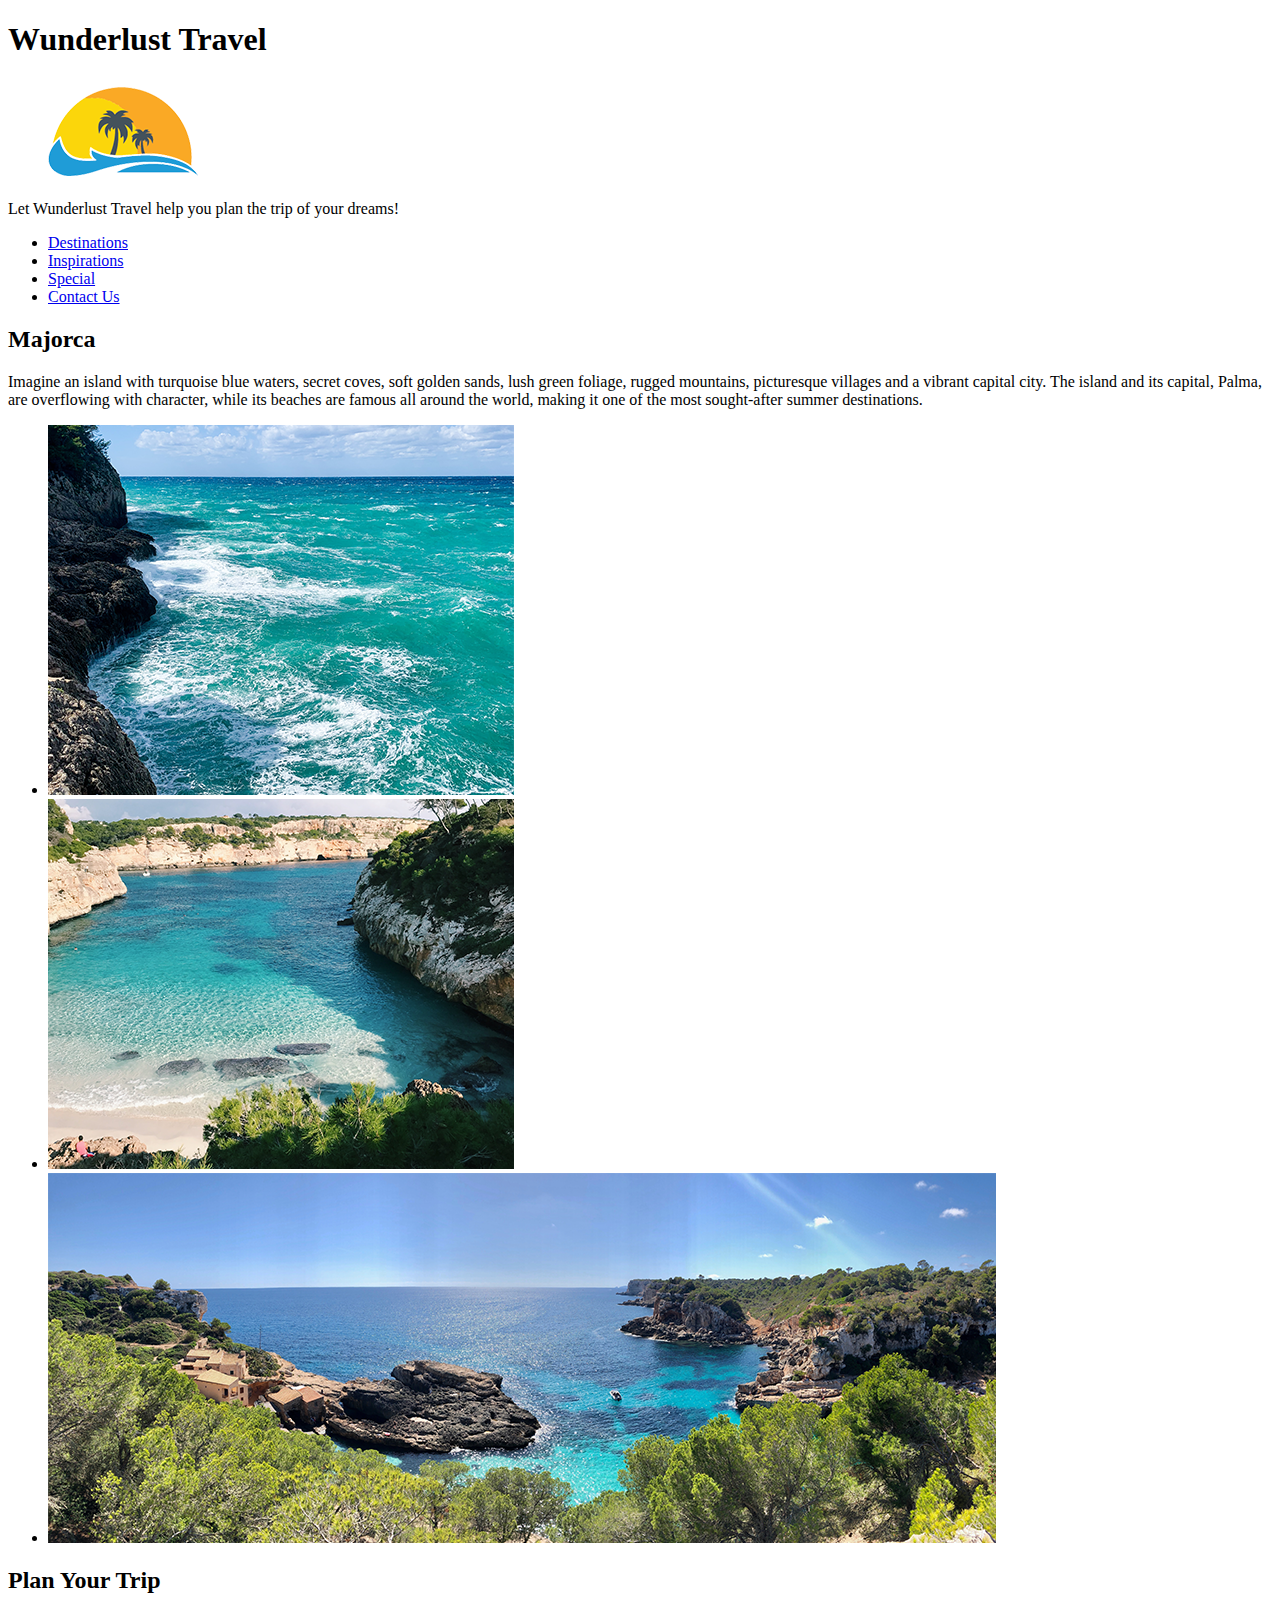
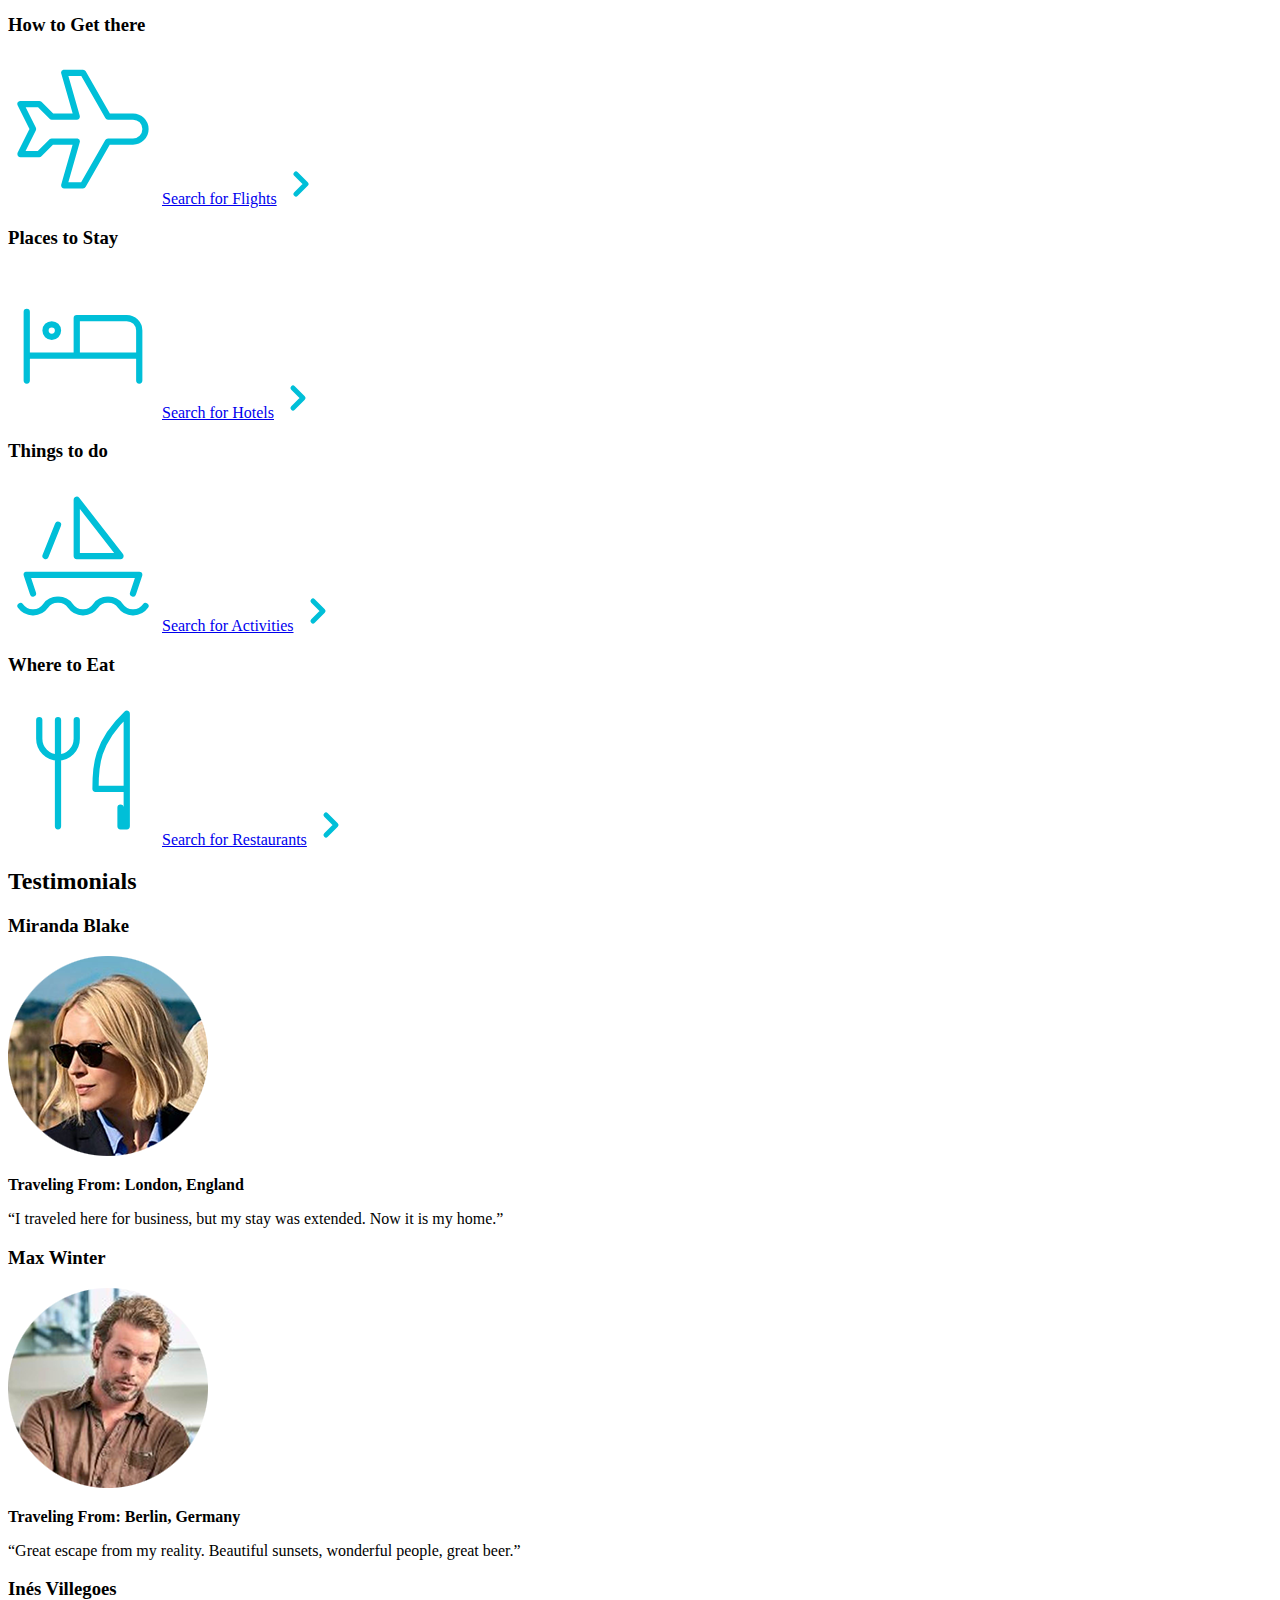
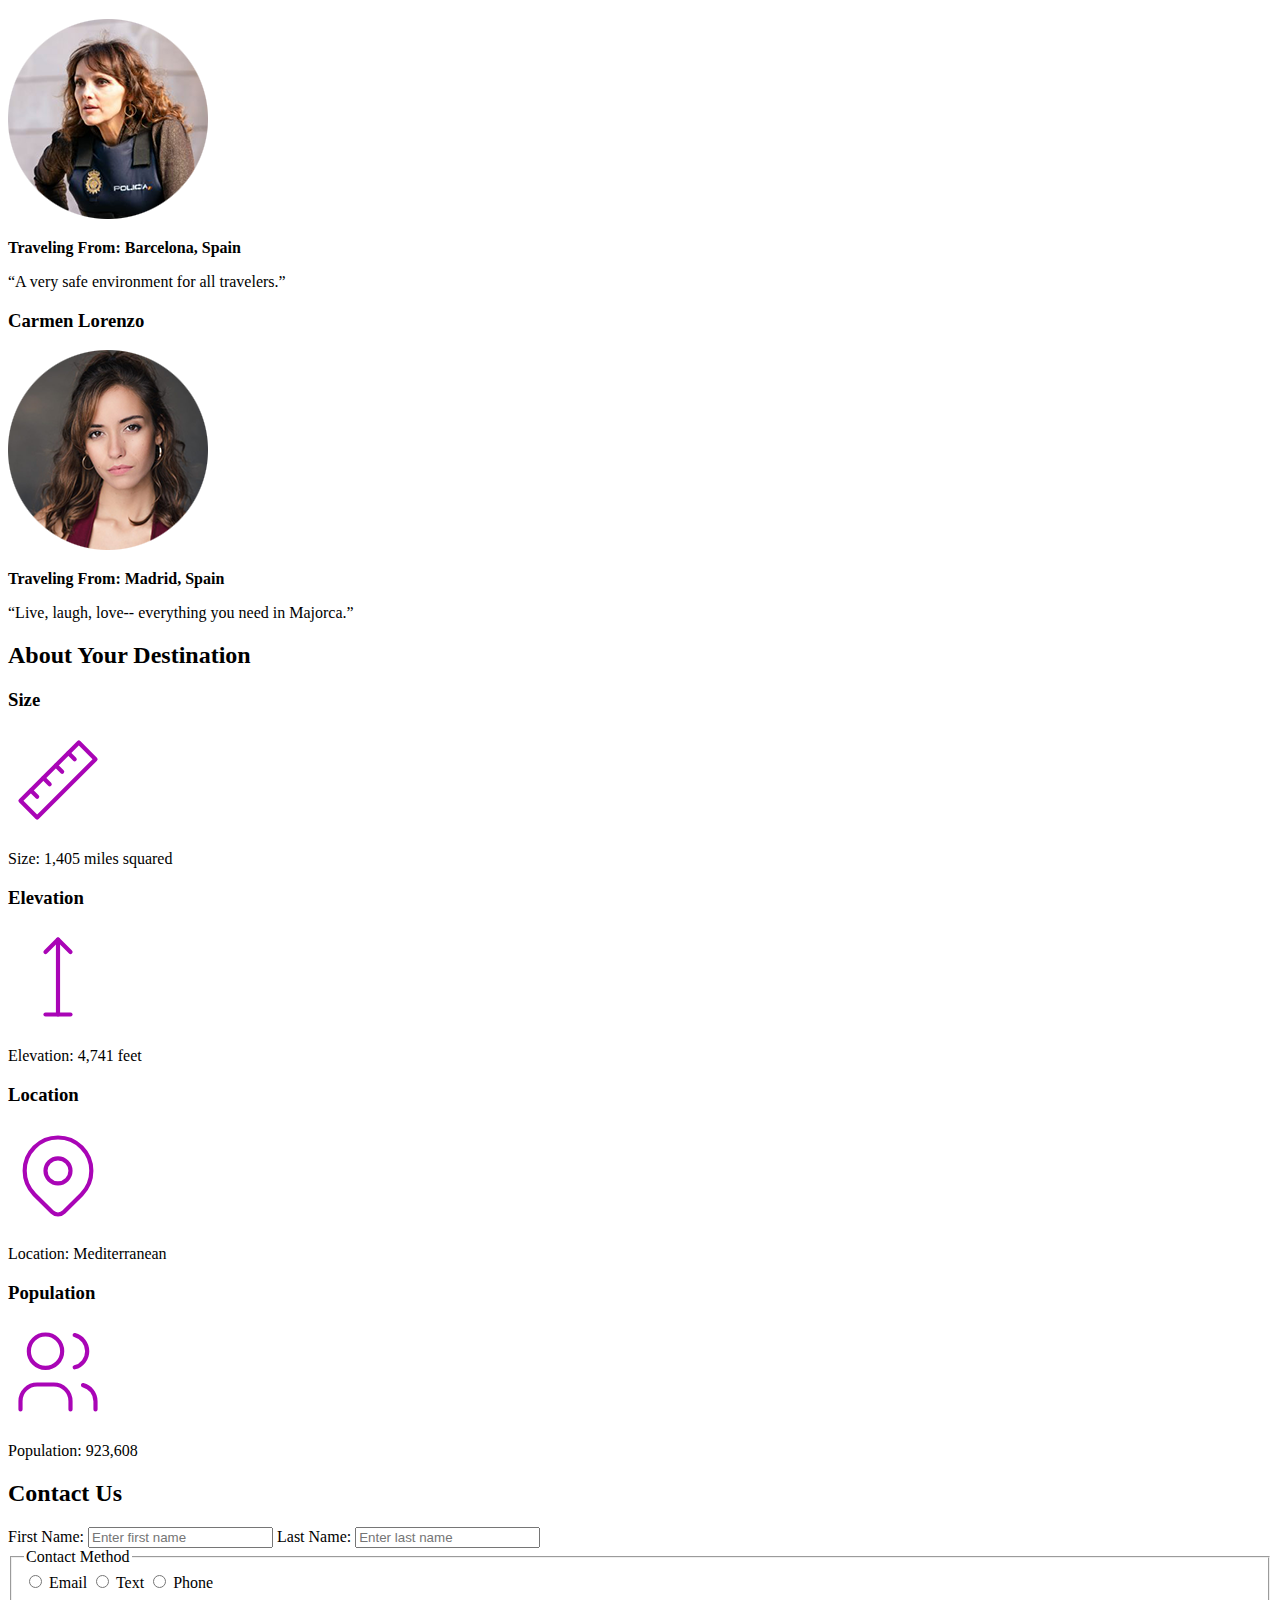
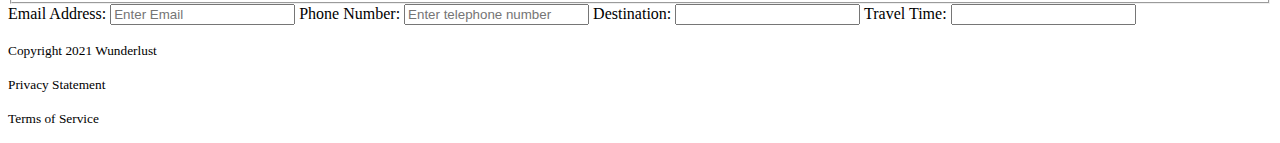
==== index.html @ 1837052b "Added content to index.html file and formatted the html" ====
<!DOCTYPE html>
<html lang="en">

<head>
    <meta name="viewport" content="width=device-width, initial-scale=1.0">
    <meta charset="utf-8">
    <title>Wunderlust Travel</title>
	<meta name="author" content="Peter Heck">
	<meta name="description" content="This is the Wunderlust Travel homepage">
</head>
<body>

<header>
    <h1>Wunderlust Travel</h1>
    <picture>
        <source media="(min-width:1024px)" srcset="images/logo-L.png">
        <source media="(max-width:780px)" srcset="images/logo-M.png">
        <img media="(max-width:320px)" src="images/logo-s.png" alt="Wunderlust Travel logo with palm trees on a sunset">
    </picture>
    <p>Let Wunderlust Travel help you plan the trip of your dreams!</p>
    <nav>
        <ul>
            <li><a href="#">Destinations</a></li>
            <li><a href="#">Inspirations</a></li>
            <li><a href="#">Special</a></li>
            <li><a href="#">Contact Us</a></li>
        </ul>
    </nav>
</header>

<main>
    <section id="description">
        <h2>Majorca</h2>
        <p>Imagine an island with turquoise blue waters, secret coves, soft golden sands, lush green foliage, rugged mountains, picturesque villages and a vibrant capital city. The island and its capital, Palma, are overflowing with character, while its beaches are famous all around the world, making it one of the most sought-after summer destinations.</p>
        <ul>
            <li>
                <picture>
                    <source media="(min-width:1024px)" srcset="images/majorca-waves-L.png">
                    <source media="(max-width:780px)" srcset="images/majorca-waves-M.png">
                    <img media="(max-width:320px)" src="images/majorca-waves-S.png" alt="Blue waves crashing against a rocky cliff side">
                </picture>
            </li>
            <li>
                <picture>
                    <source media="(min-width:1024px)" srcset="images/majorca-beach-L.png">
                    <source media="(max-width:780px)" srcset="images/majorca-beach-M.png">
                    <img media="(max-width:320px)" src="images/majorca-beach-S.png" alt="An alcove with a beach and blue waters">
                </picture>
            </li>
            <li>
                <picture>
                    <source media="(min-width:1024px)" srcset="images/majorca-cove-L.png">
                    <source media="(max-width:780px)" srcset="images/majorca-cove-M.png">
                    <img media="(max-width:320px)" src="images/majorca-cove-S.png" alt="A lush cove leading out to the ocean with a boat floating towards the sun">
                </picture>
            </li>
        </ul>
    </section>

    <section id="planTrip">
        <h2>Plan Your Trip</h2>
            <section id="getThere">
                <h3>How to Get there</h3>
                <svg xmlns="http://www.w3.org/2000/svg" class="icon icon-tabler icon-tabler-plane" width="150" height="150" viewBox="0 0 24 24" stroke-width="1" stroke="#00bfd8" fill="none" stroke-linecap="round" stroke-linejoin="round">
                <path stroke="none" d="M0 0h24v24H0z" fill="none"/>
                <path d="M16 10h4a2 2 0 0 1 0 4h-4l-4 7h-3l2 -7h-4l-2 2h-3l2 -4l-2 -4h3l2 2h4l-2 -7h3z" />
                </svg>
                <a href="#">Search for Flights</a>
                <svg xmlns="http://www.w3.org/2000/svg" class="icon icon-tabler icon-tabler-chevron-right" width="40" height="40" viewBox="0 0 24 24" stroke-width="3" stroke="#00bfd8" fill="none" stroke-linecap="round" stroke-linejoin="round">
                <path stroke="none" d="M0 0h24v24H0z" fill="none"/>
                <polyline points="9 6 15 12 9 18" />
                </svg>
            </section>
            
            <section id="stay">
                <h3>Places to Stay</h3>
                <svg xmlns="http://www.w3.org/2000/svg" class="icon icon-tabler icon-tabler-bed" width="150" height="150" viewBox="0 0 24 24" stroke-width="1" stroke="#00bfd8" fill="none" stroke-linecap="round" stroke-linejoin="round">
                <path stroke="none" d="M0 0h24v24H0z" fill="none"/>
                <path d="M3 7v11m0 -4h18m0 4v-8a2 2 0 0 0 -2 -2h-8v6" />
                <circle cx="7" cy="10" r="1" />
                </svg>
                <a href="#">Search for Hotels</a>
                <svg xmlns="http://www.w3.org/2000/svg" class="icon icon-tabler icon-tabler-chevron-right" width="40" height="40" viewBox="0 0 24 24" stroke-width="3" stroke="#00bfd8" fill="none" stroke-linecap="round" stroke-linejoin="round">
                <path stroke="none" d="M0 0h24v24H0z" fill="none"/>
                <polyline points="9 6 15 12 9 18" />
                </svg>
            </section>

            <section id="toDo">
                <h3>Things to do</h3>
                <svg xmlns="http://www.w3.org/2000/svg" class="icon icon-tabler icon-tabler-sailboat" width="150" height="150" viewBox="0 0 24 24" stroke-width="1" stroke="#00bfd8" fill="none" stroke-linecap="round" stroke-linejoin="round">
                <path stroke="none" d="M0 0h24v24H0z" fill="none"/>
                <path d="M2 20a2.4 2.4 0 0 0 2 1a2.4 2.4 0 0 0 2 -1a2.4 2.4 0 0 1 2 -1a2.4 2.4 0 0 1 2 1a2.4 2.4 0 0 0 2 1a2.4 2.4 0 0 0 2 -1a2.4 2.4 0 0 1 2 -1a2.4 2.4 0 0 1 2 1a2.4 2.4 0 0 0 2 1a2.4 2.4 0 0 0 2 -1" />
                <path d="M4 18l-1 -3h18l-1 3" />
                <path d="M11 12h7l-7 -9v9" />
                <line x1="8" y1="7" x2="6" y2="12" />
                </svg>
                <a href="#">Search for Activities</a>
                <svg xmlns="http://www.w3.org/2000/svg" class="icon icon-tabler icon-tabler-chevron-right" width="40" height="40" viewBox="0 0 24 24" stroke-width="3" stroke="#00bfd8" fill="none" stroke-linecap="round" stroke-linejoin="round">
                <path stroke="none" d="M0 0h24v24H0z" fill="none"/>
                <polyline points="9 6 15 12 9 18" />
                </svg>
            </section>

            <section id="eat">
                <h3>Where to Eat</h3>
                <svg xmlns="http://www.w3.org/2000/svg" class="icon icon-tabler icon-tabler-tools-kitchen-2" width="150" height="150" viewBox="0 0 24 24" stroke-width="1" stroke="#00bfd8" fill="none" stroke-linecap="round" stroke-linejoin="round">
                <path stroke="none" d="M0 0h24v24H0z" fill="none"/>
                <path d="M19 3v12h-5c-.023 -3.681 .184 -7.406 5 -12zm0 12v6h-1v-3m-10 -14v17m-3 -17v3a3 3 0 1 0 6 0v-3" />
                </svg>
                <a href="#">Search for Restaurants</a>
                <svg xmlns="http://www.w3.org/2000/svg" class="icon icon-tabler icon-tabler-chevron-right" width="40" height="40" viewBox="0 0 24 24" stroke-width="3" stroke="#00bfd8" fill="none" stroke-linecap="round" stroke-linejoin="round">
                <path stroke="none" d="M0 0h24v24H0z" fill="none"/>
                <polyline points="9 6 15 12 9 18" />
                </svg>
            </section>
    </section>

    <section id="testimonials">
        <h2>Testimonials</h2>
        <section id="test1">
            <h3>Miranda Blake</h3>
            <picture>
                <source media="(min-width:1024px)" srcset="images/miranda-blake-L.png">
                <source media="(max-width:780px)" srcset="images/miranda-blake-M.png">
                <img media="(max-width:320px)" src="images/miranda-blake-S.png" alt="A picture of Miranda Blake">
            </picture>
            <p><strong>Traveling From: London, England</strong></p>
            <p>“I traveled here for business, but my stay was extended. Now it is my home.”</p>
        </section>

        <section id="test2">
            <h3>Max Winter</h3>
            <picture>
                <source media="(min-width:1024px)" srcset="images/max-winter-L.png">
                <source media="(max-width:780px)" srcset="images/max-winter-M.png">
                <img media="(max-width:320px)" src="images/max-winter-S.png" alt="A picture of Max Winter">
            </picture>
            <p><strong>Traveling From: Berlin, Germany</strong></p>
            <p>“Great escape from my reality. Beautiful sunsets, wonderful people, great beer.”</p>
        </section>

        <section id="test3"> 
            <h3>Inés Villegoes</h3>
            <picture>
                <source media="(min-width:1024px)" srcset="images/ines-villegoes-L.png">
                <source media="(max-width:780px)" srcset="images/ines-villegoes-M.png">
                <img media="(max-width:320px)" src="images/ines-villegoes-S.png" alt="A picture of Inés Villegoes">
            </picture>
            <p><strong>Traveling From: Barcelona, Spain</strong></p>
            <p>“A very safe environment for all travelers.”</p>
        </section>

        <section id="test4">
            <h3>Carmen Lorenzo</h3>
            <picture>
                <source media="(min-width:1024px)" srcset="images/carmen-lorenzo-L.png">
                <source media="(max-width:780px)" srcset="images/carmen-lorenzo-M.png">
                <img media="(max-width:320px)" src="images/carmen-lorenzo-S.png" alt="A picture of Carmen Lorenzo">
            </picture>
            <p><strong>Traveling From: Madrid, Spain</strong></p>
            <p>“Live, laugh, love-- everything you need in Majorca.”</p>
        </section>
    </section>

    <section id="aboutDestination">
        <h2>About Your Destination</h2>
        <section id="size">
            <h3>Size</h3>
            <svg xmlns="http://www.w3.org/2000/svg" class="icon icon-tabler icon-tabler-ruler-2" width="100" height="100" viewBox="0 0 24 24" stroke-width="1" stroke="#a905b6" fill="none" stroke-linecap="round" stroke-linejoin="round">
            <path stroke="none" d="M0 0h24v24H0z" fill="none"/>
            <path d="M17 3l4 4l-14 14l-4 -4z" />
            <path d="M16 7l-1.5 -1.5" />
            <path d="M13 10l-1.5 -1.5" />
            <path d="M10 13l-1.5 -1.5" />
            <path d="M7 16l-1.5 -1.5" />
            </svg>

            <p>Size: 1,405 miles squared</p>
        </section>

        <section id="elevation">
            <h3>Elevation</h3>
            <svg xmlns="http://www.w3.org/2000/svg" class="icon icon-tabler icon-tabler-arrow-top-bar" width="100" height="100" viewBox="0 0 24 24" stroke-width="1" stroke="#a905b6" fill="none" stroke-linecap="round" stroke-linejoin="round">
            <path stroke="none" d="M0 0h24v24H0z" fill="none"/>
            <line x1="12" y1="21" x2="12" y2="3" />
            <path d="M15 6l-3 -3l-3 3" />
            <line x1="9" y1="21" x2="15" y2="21" />
            </svg>

            <p>Elevation: 4,741 feet</p>
        </section>

        <section id="location">
            <h3>Location</h3>
            <svg xmlns="http://www.w3.org/2000/svg" class="icon icon-tabler icon-tabler-map-pin" width="100" height="100" viewBox="0 0 24 24" stroke-width="1" stroke="#a905b6" fill="none" stroke-linecap="round" stroke-linejoin="round">
            <path stroke="none" d="M0 0h24v24H0z" fill="none"/>
            <circle cx="12" cy="11" r="3" />
            <path d="M17.657 16.657l-4.243 4.243a2 2 0 0 1 -2.827 0l-4.244 -4.243a8 8 0 1 1 11.314 0z" />
            </svg>

            <p>Location: Mediterranean</p>
        </section>

        <section id="population">
            <h3>Population</h3>
            <svg xmlns="http://www.w3.org/2000/svg" class="icon icon-tabler icon-tabler-users" width="100" height="100" viewBox="0 0 24 24" stroke-width="1" stroke="#a905b6" fill="none" stroke-linecap="round" stroke-linejoin="round">
            <path stroke="none" d="M0 0h24v24H0z" fill="none"/>
            <circle cx="9" cy="7" r="4" />
            <path d="M3 21v-2a4 4 0 0 1 4 -4h4a4 4 0 0 1 4 4v2" />
            <path d="M16 3.13a4 4 0 0 1 0 7.75" />
            <path d="M21 21v-2a4 4 0 0 0 -3 -3.85" />
            </svg>

            <p>Population: 923,608</p>
        </section>
    </section>

    <section id="contact">
        <h2>Contact Us</h2>
        <form>
            <label for="fName">First Name: </label>
            <input type="text" name="fName" id="fName" placeholder="Enter first name">
            <label for="lName">Last Name: </label>
            <input type="text" name="lName" id="lName" placeholder="Enter last name">

            <fieldset>
                <legend>Contact Method</legend>
                <input type="radio" name="method" id="emailPref">
                <label for="emailPref">Email</label>
                <input type="radio" name="method" id="textPref">
                <label for="textPref">Text</label>
                <input type="radio" name="method" id="phonePref">
                <label for="phonePref">Phone</label>
            </fieldset>
            <label for="email">Email Address: </label>
            <input type="email" name="email" id="email" placeholder="Enter Email">
            <label for="phone">Phone Number: </label>
            <input type="tel" name="phone" id="phone" placeholder="Enter telephone number">

            
            <label>
                Destination: 
                <input name="country" list="countries">
                <datalist>
                    <option>Barcelona</option>
                    <option>Granada</option>
                    <option>Ibiza</option>
                    <option>Madrid</option>
                    <option>Majorca</option>
                    <option>Seville</option>
                    <option>Tenerife</option>
                    <option>Valencia</option>
                </datalist>
            </label>
            <label>
                Travel Time:
                <input name="time" list="times">
                <datalist>
                    <option>Fall</option>
                    <option>Winter</option>
                    <option>Spring</option>
                    <option>Summer</option>
                    <option>Flexible</option>
                </datalist>
            </label>
        </form>
    </section>
</main>

<footer>
    <p><small>Copyright 2021 Wunderlust</small></p>
    <p><small>Privacy Statement</small></p>
    <p><small>Terms of Service</small></p>
</footer>

</body>
</html>
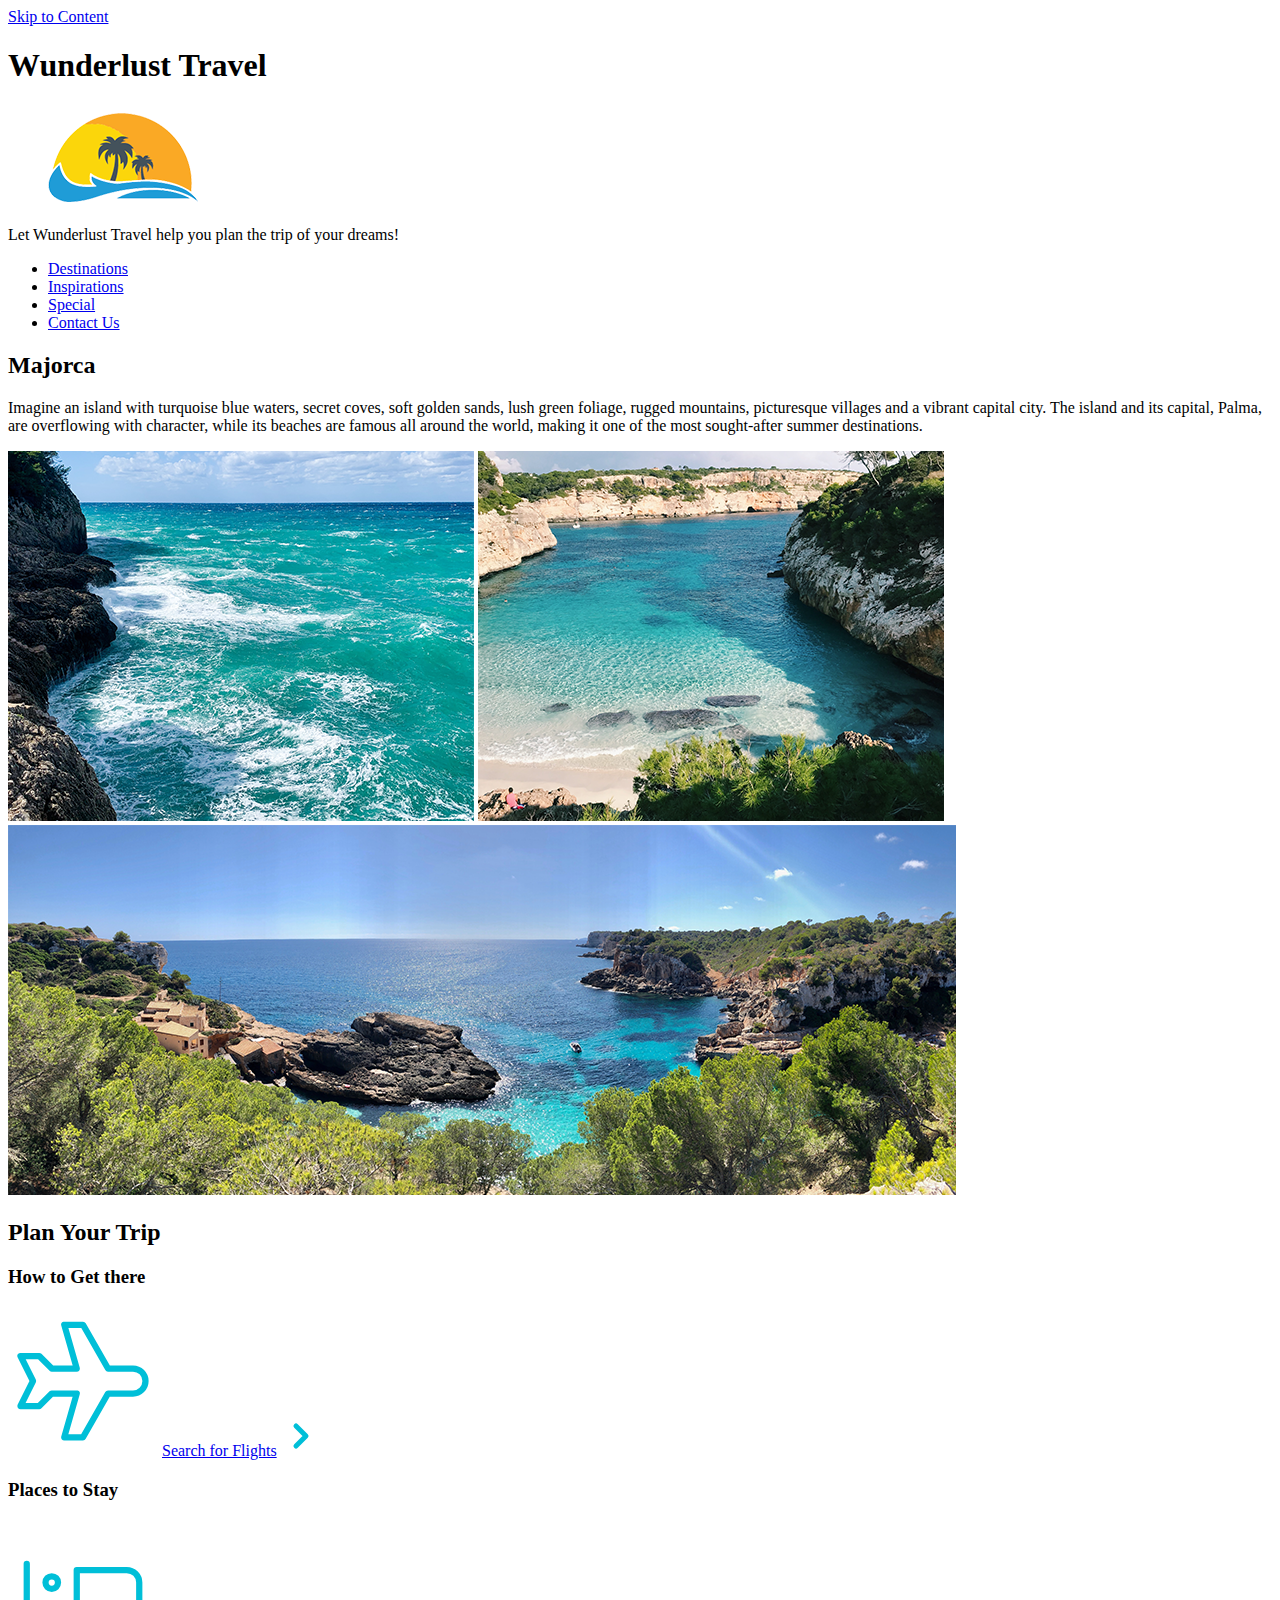
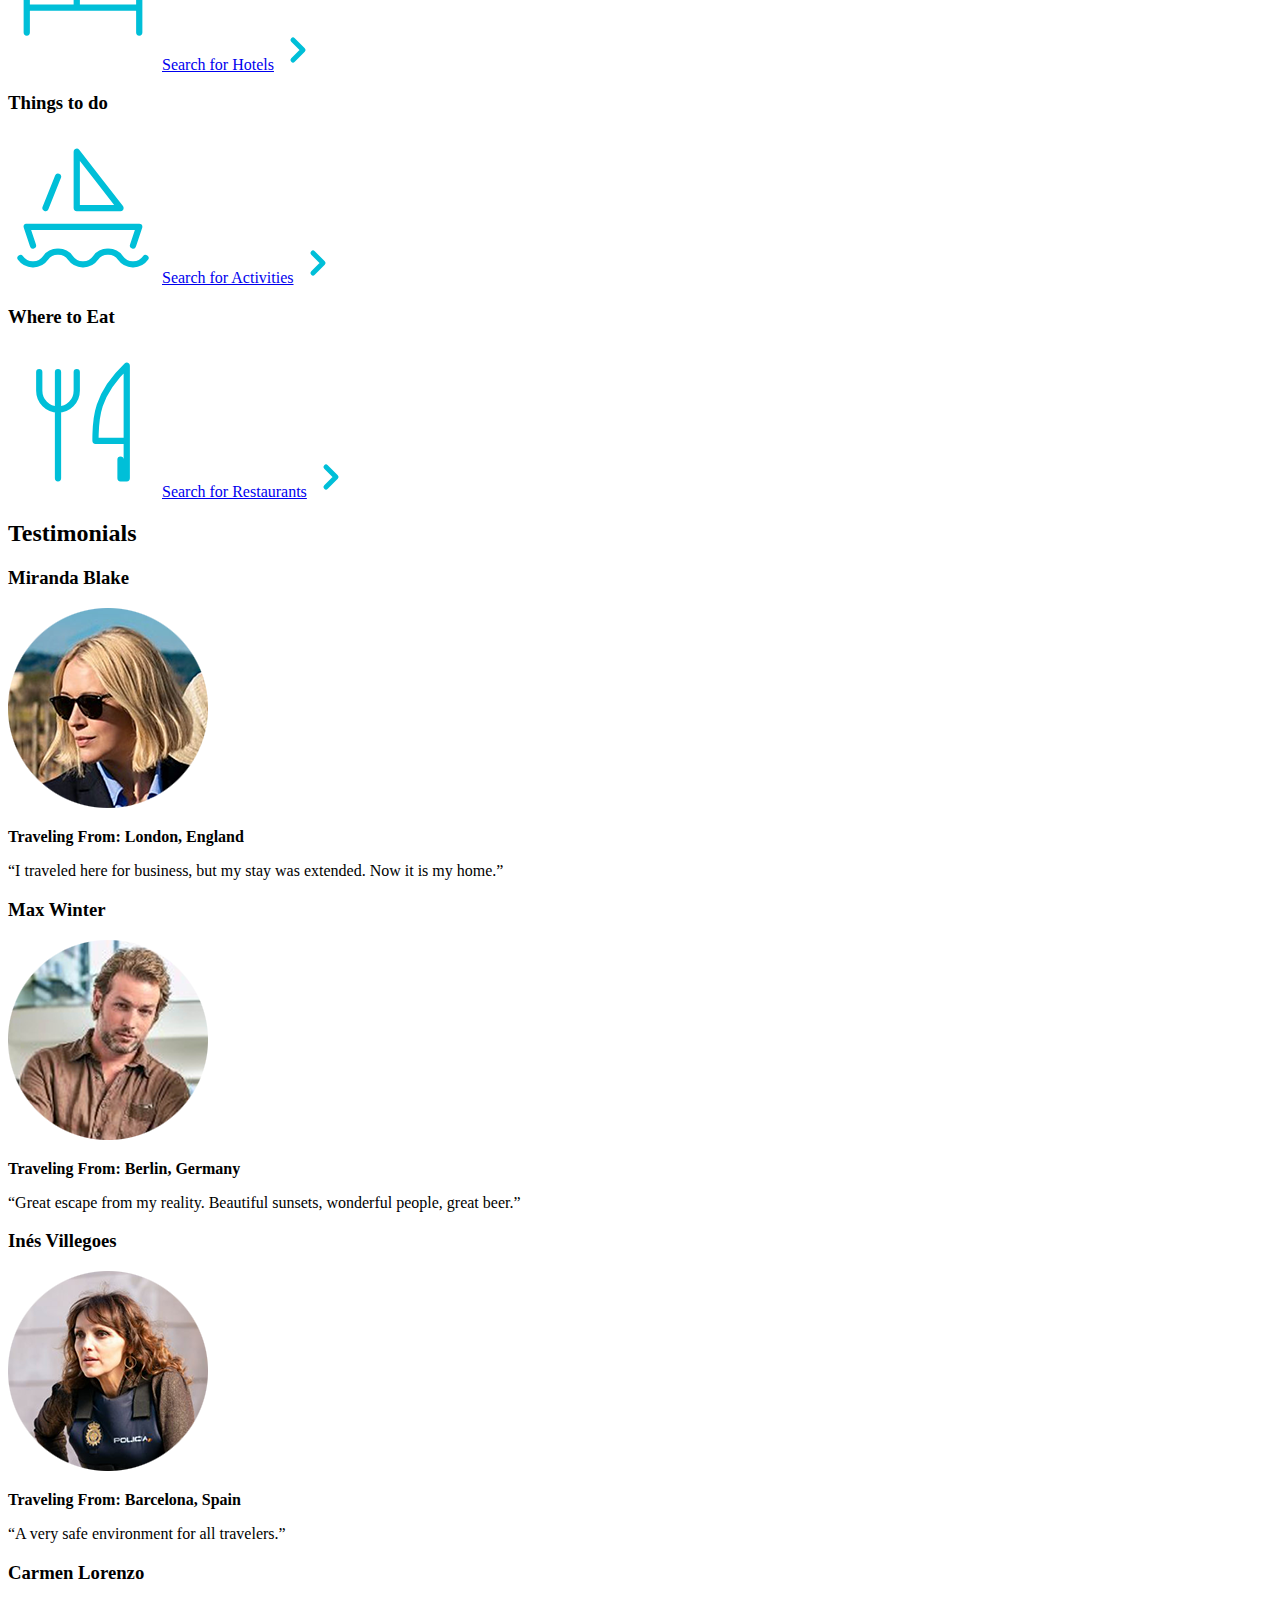
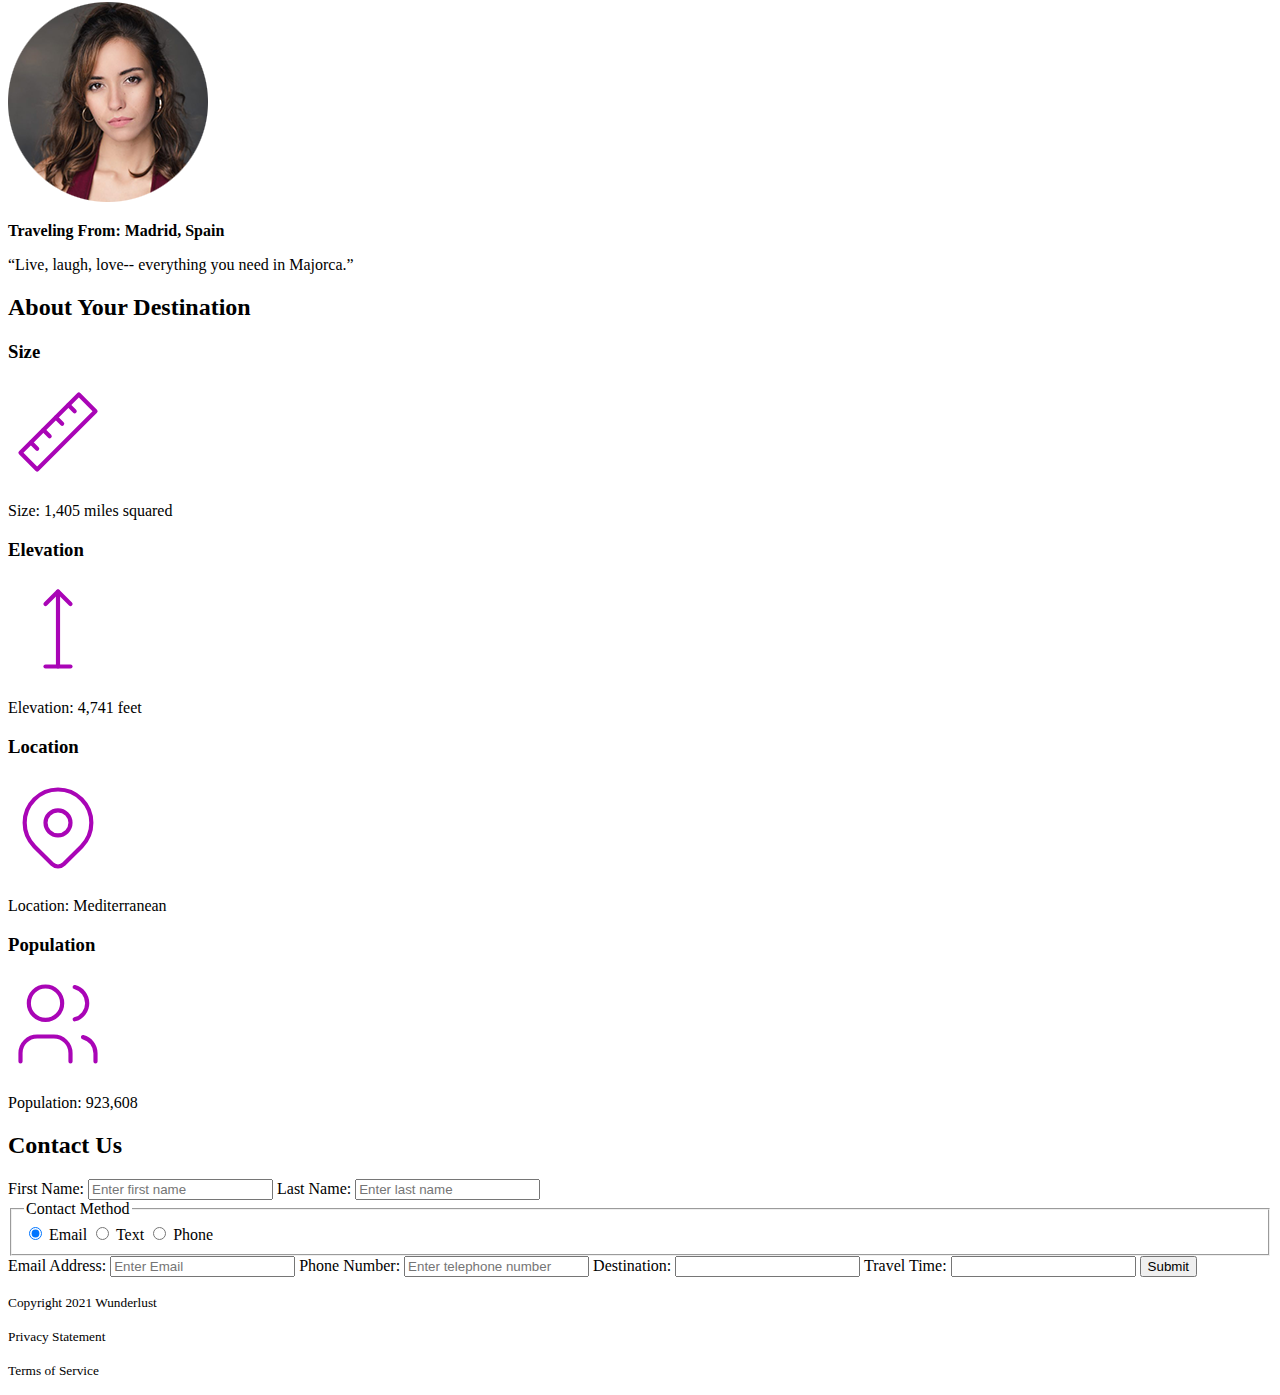
==== commit 3f7b986b: "Edited to make code more semantic" ====
--- a/index.html
+++ b/index.html
@@ -11,6 +11,7 @@
 <body>
 
 <header>
+    <a href="#description">Skip to Content</a>
     <h1>Wunderlust Travel</h1>
     <picture>
         <source media="(min-width:1024px)" srcset="images/logo-L.png">
@@ -32,29 +33,23 @@
     <section id="description">
         <h2>Majorca</h2>
         <p>Imagine an island with turquoise blue waters, secret coves, soft golden sands, lush green foliage, rugged mountains, picturesque villages and a vibrant capital city. The island and its capital, Palma, are overflowing with character, while its beaches are famous all around the world, making it one of the most sought-after summer destinations.</p>
-        <ul>
-            <li>
-                <picture>
-                    <source media="(min-width:1024px)" srcset="images/majorca-waves-L.png">
-                    <source media="(max-width:780px)" srcset="images/majorca-waves-M.png">
-                    <img media="(max-width:320px)" src="images/majorca-waves-S.png" alt="Blue waves crashing against a rocky cliff side">
-                </picture>
-            </li>
-            <li>
-                <picture>
-                    <source media="(min-width:1024px)" srcset="images/majorca-beach-L.png">
-                    <source media="(max-width:780px)" srcset="images/majorca-beach-M.png">
-                    <img media="(max-width:320px)" src="images/majorca-beach-S.png" alt="An alcove with a beach and blue waters">
-                </picture>
-            </li>
-            <li>
-                <picture>
-                    <source media="(min-width:1024px)" srcset="images/majorca-cove-L.png">
-                    <source media="(max-width:780px)" srcset="images/majorca-cove-M.png">
-                    <img media="(max-width:320px)" src="images/majorca-cove-S.png" alt="A lush cove leading out to the ocean with a boat floating towards the sun">
-                </picture>
-            </li>
-        </ul>
+        <picture>
+            <source media="(min-width:1024px)" srcset="images/majorca-waves-L.png">
+            <source media="(max-width:780px)" srcset="images/majorca-waves-M.png">
+            <img media="(max-width:320px)" src="images/majorca-waves-S.png" alt="Blue waves crashing against a rocky cliff side">
+        </picture>
+        
+        <picture>
+            <source media="(min-width:1024px)" srcset="images/majorca-beach-L.png">
+            <source media="(max-width:780px)" srcset="images/majorca-beach-M.png">
+            <img media="(max-width:320px)" src="images/majorca-beach-S.png" alt="An alcove with a beach and blue waters">
+        </picture>
+
+        <picture>
+            <source media="(min-width:1024px)" srcset="images/majorca-cove-L.png">
+            <source media="(max-width:780px)" srcset="images/majorca-cove-M.png">
+            <img media="(max-width:320px)" src="images/majorca-cove-S.png" alt="A lush cove leading out to the ocean with a boat floating towards the sun">
+        </picture>
     </section>
 
     <section id="planTrip">
@@ -220,13 +215,13 @@
         <h2>Contact Us</h2>
         <form>
             <label for="fName">First Name: </label>
-            <input type="text" name="fName" id="fName" placeholder="Enter first name">
+            <input type="text" name="fName" id="fName" placeholder="Enter first name" required>
             <label for="lName">Last Name: </label>
-            <input type="text" name="lName" id="lName" placeholder="Enter last name">
+            <input type="text" name="lName" id="lName" placeholder="Enter last name" required>
 
             <fieldset>
                 <legend>Contact Method</legend>
-                <input type="radio" name="method" id="emailPref">
+                <input type="radio" name="method" id="emailPref" checked>
                 <label for="emailPref">Email</label>
                 <input type="radio" name="method" id="textPref">
                 <label for="textPref">Text</label>
@@ -234,14 +229,14 @@
                 <label for="phonePref">Phone</label>
             </fieldset>
             <label for="email">Email Address: </label>
-            <input type="email" name="email" id="email" placeholder="Enter Email">
+            <input type="email" name="email" id="email" placeholder="Enter Email" required>
             <label for="phone">Phone Number: </label>
-            <input type="tel" name="phone" id="phone" placeholder="Enter telephone number">
+            <input type="tel" name="phone" id="phone" placeholder="Enter telephone number" required>
 
             
             <label>
                 Destination: 
-                <input name="country" list="countries">
+                <input name="country" list="countries" required>
                 <datalist>
                     <option>Barcelona</option>
                     <option>Granada</option>
@@ -255,7 +250,7 @@
             </label>
             <label>
                 Travel Time:
-                <input name="time" list="times">
+                <input name="time" list="times" required>
                 <datalist>
                     <option>Fall</option>
                     <option>Winter</option>
@@ -264,6 +259,8 @@
                     <option>Flexible</option>
                 </datalist>
             </label>
+
+            <input type="submit">
         </form>
     </section>
 </main>
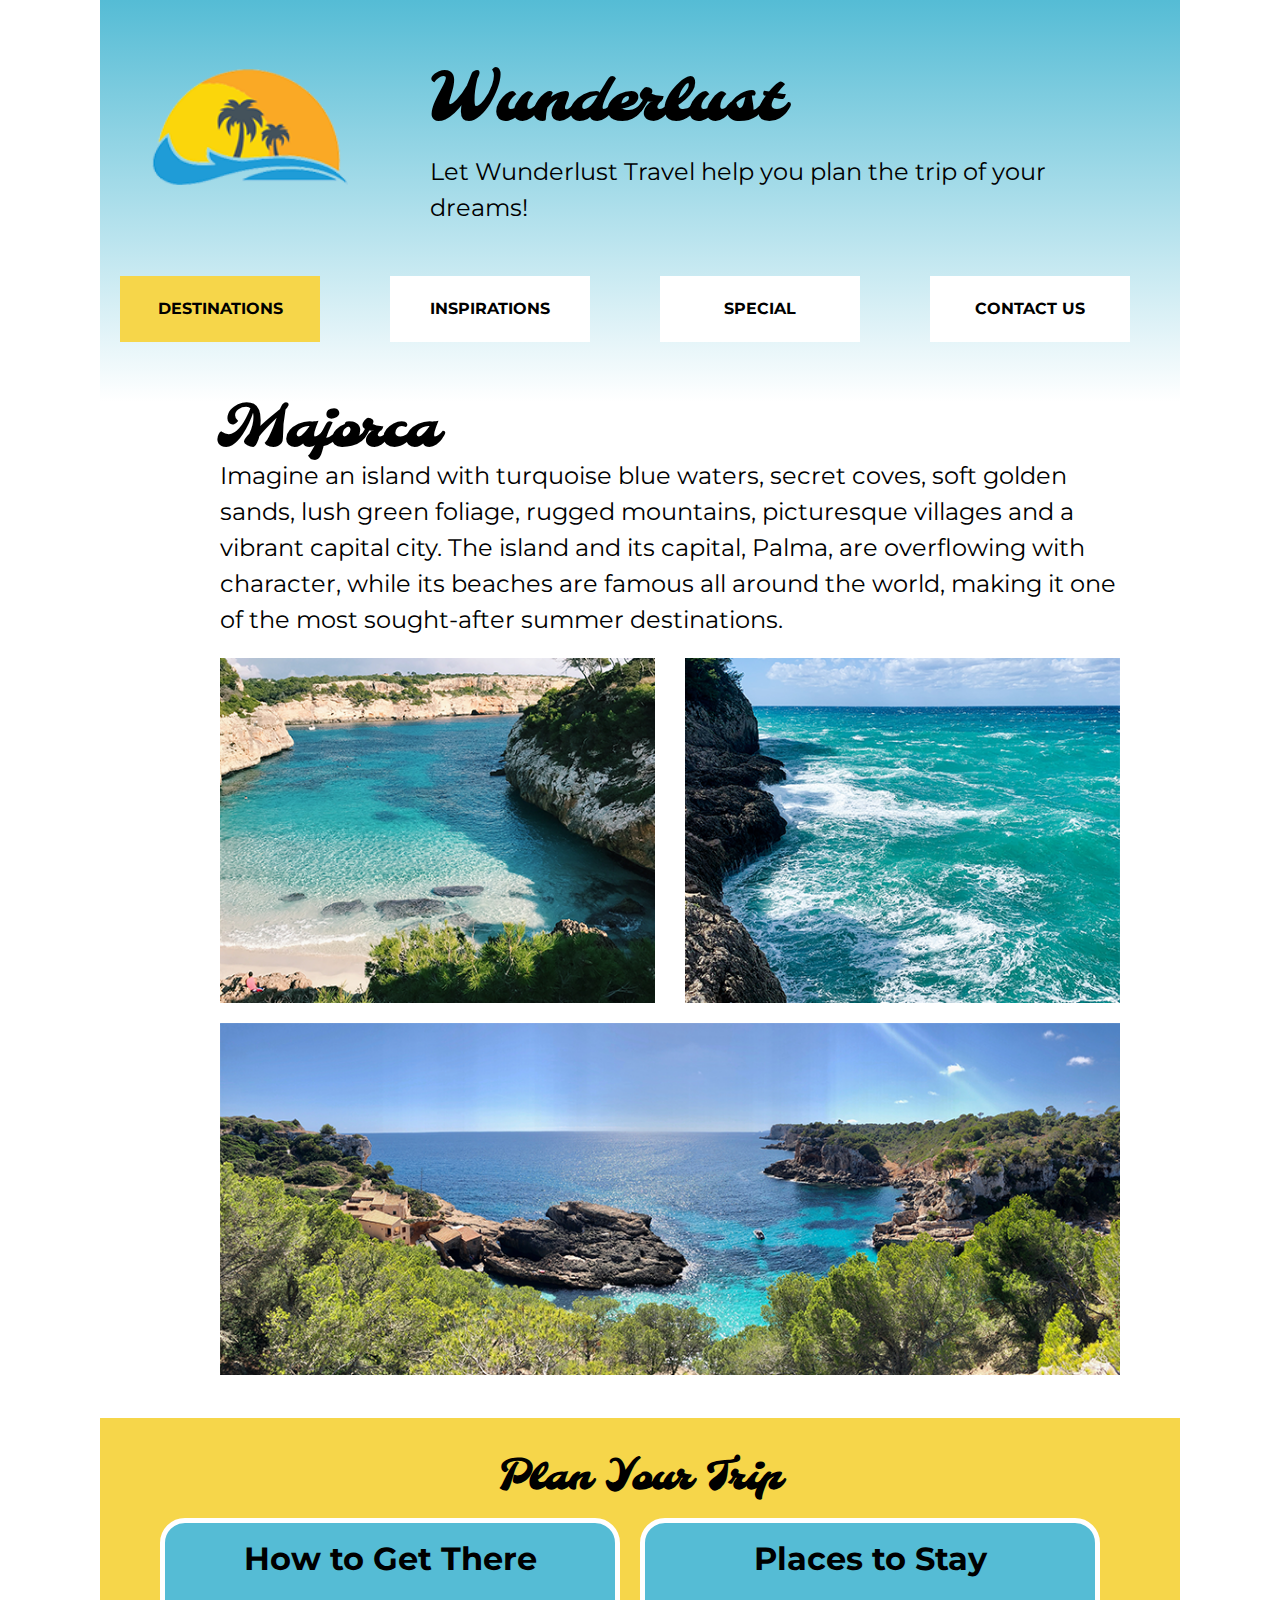
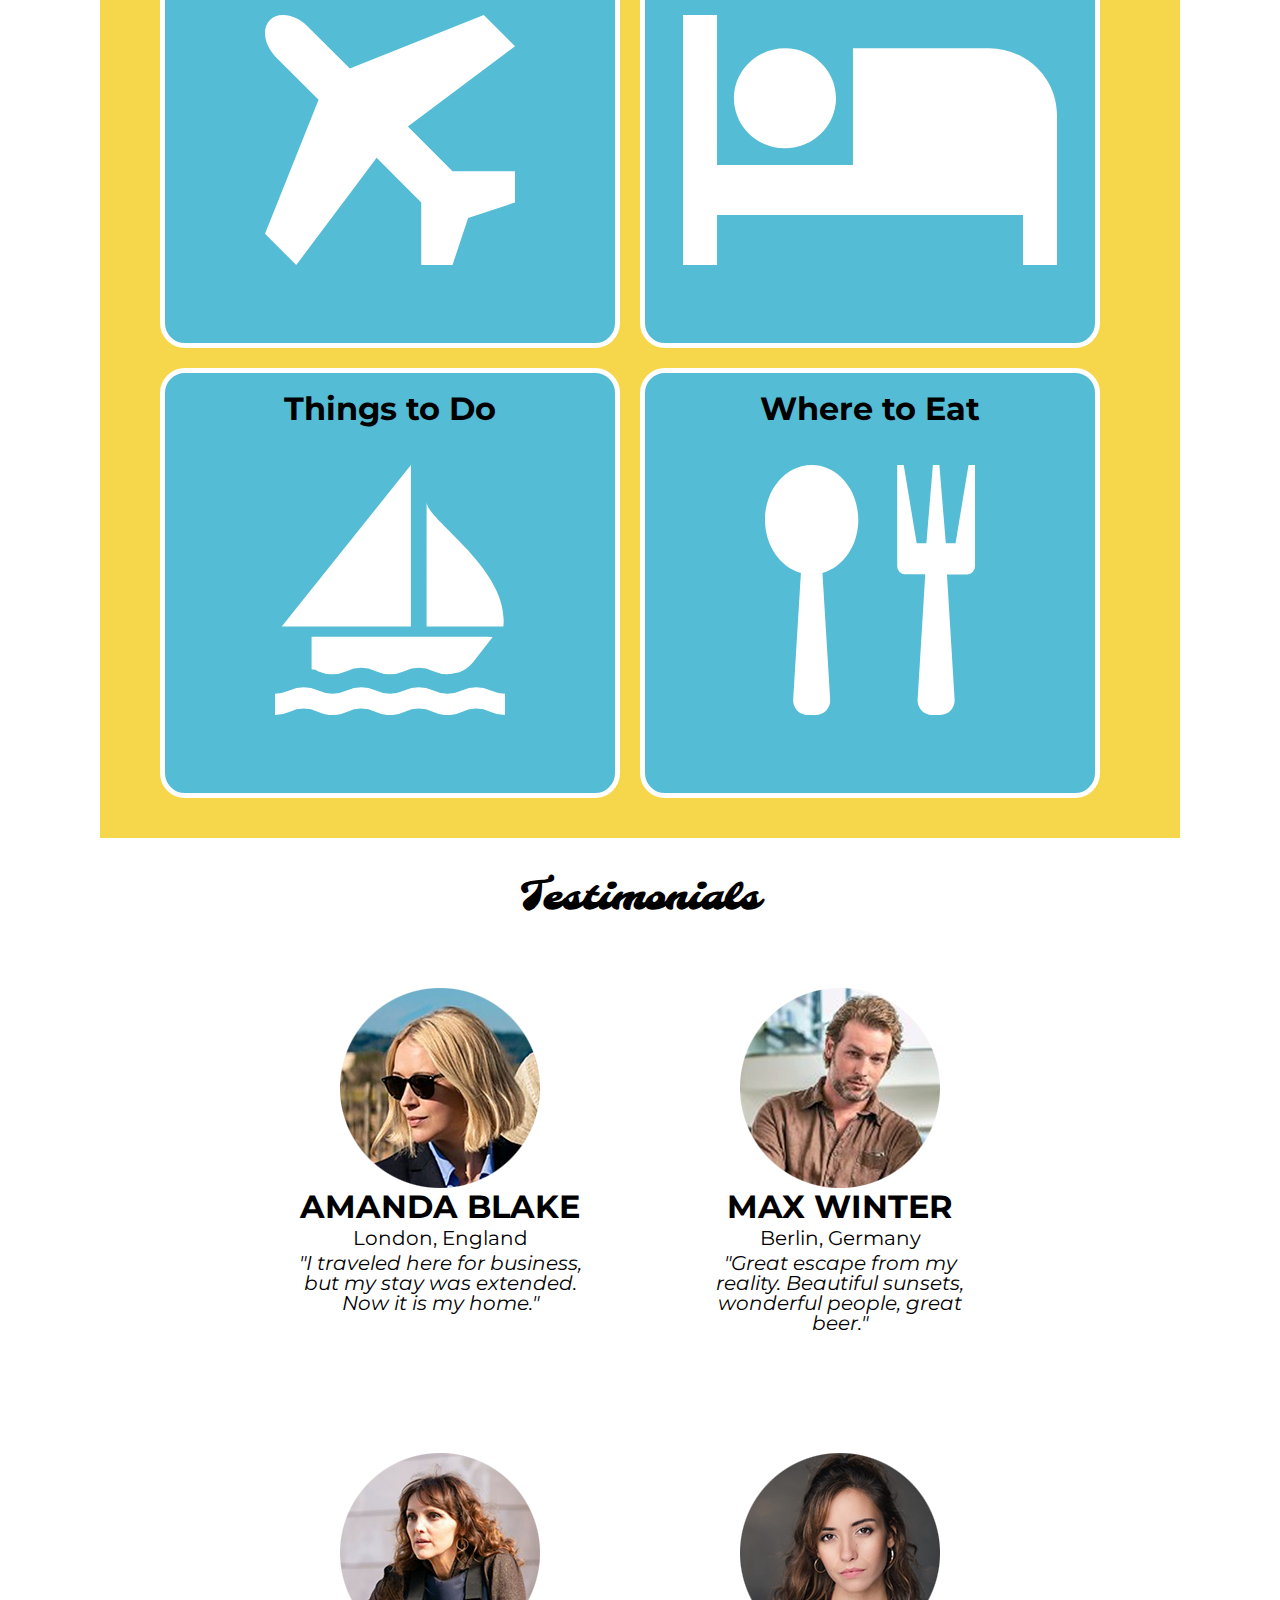
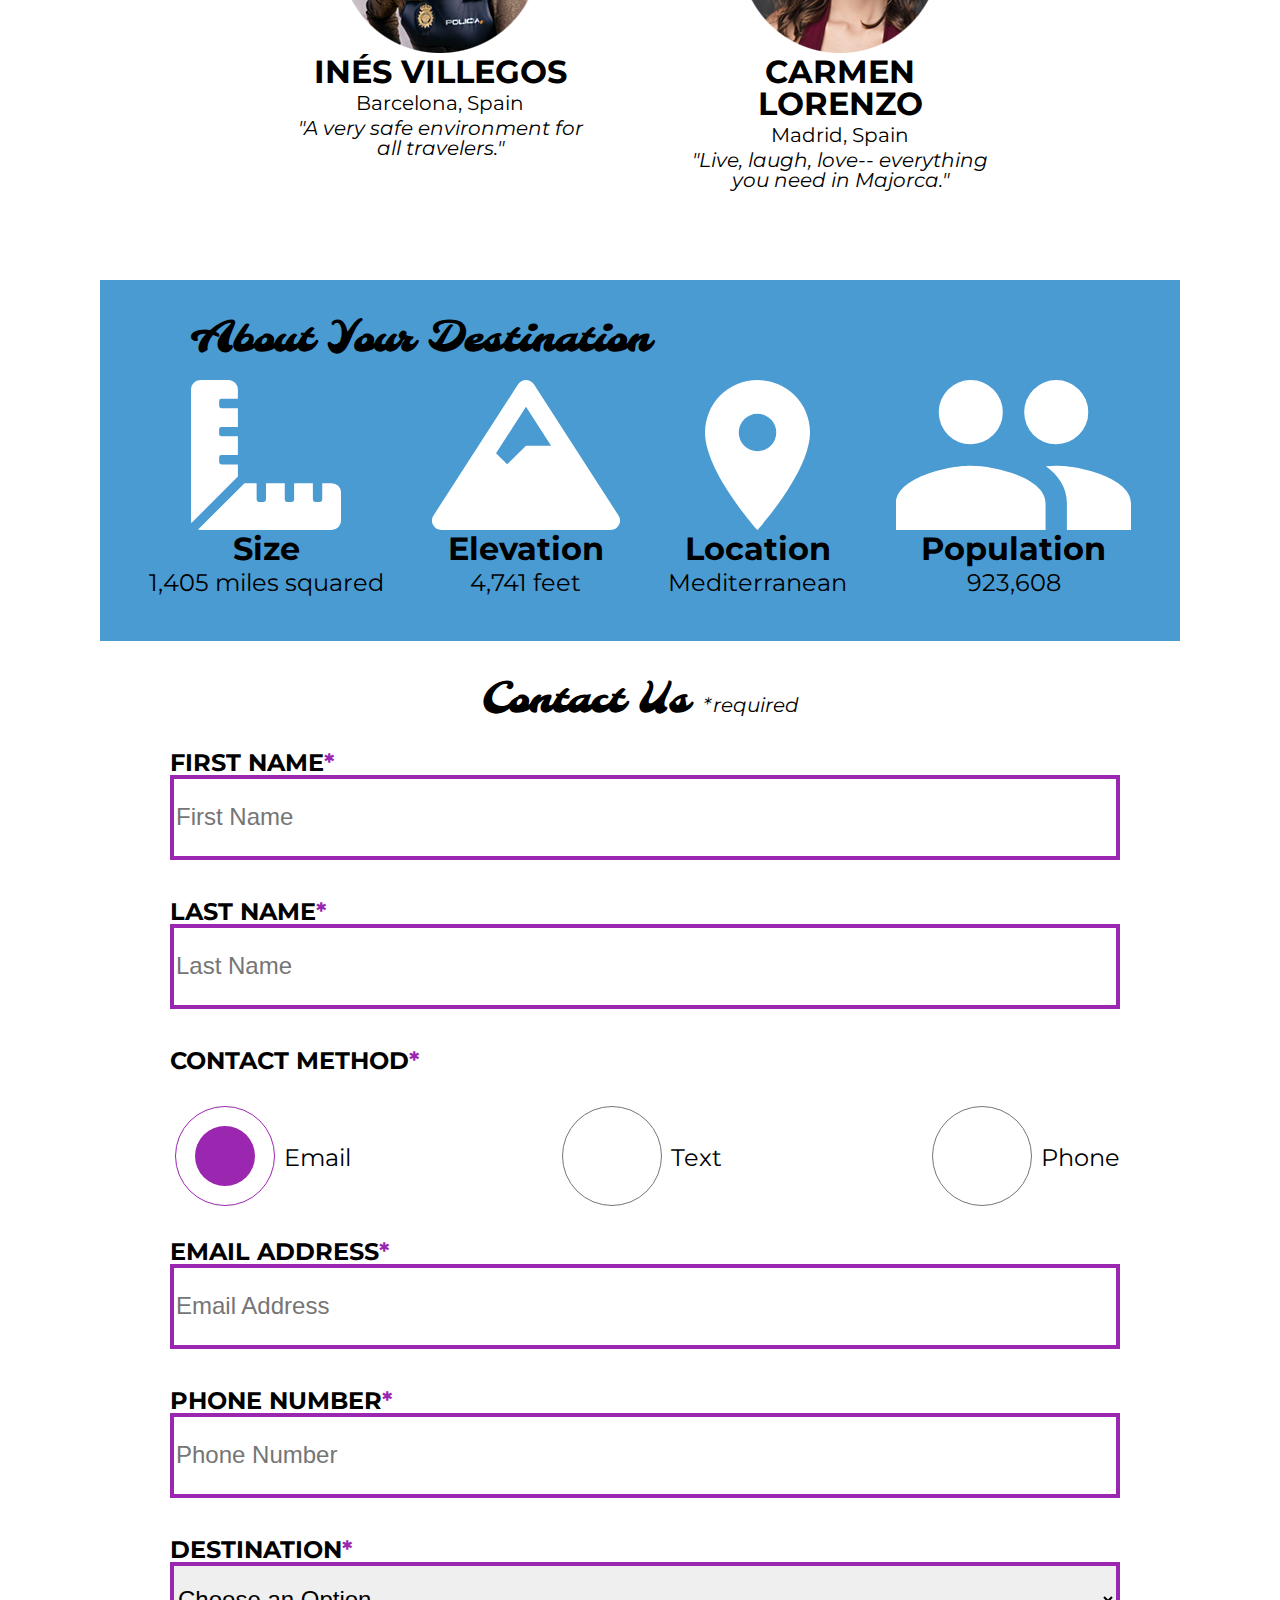
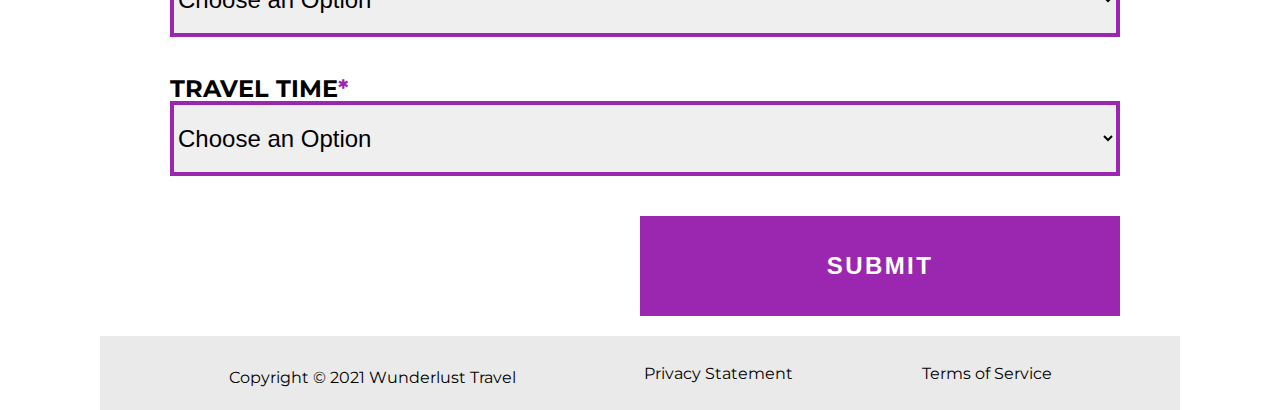
==== commit e8e6f0c5: "Renamed files in order to work" ====
--- a/index.html
+++ b/index.html
@@ -1,275 +1,238 @@
 <!DOCTYPE html>
 <html lang="en">
+    <head>
+        <meta charset="utf-8">
+        <meta name="viewport" content="width=device-width, initial-scale=1">
+        <meta name="author" content="Jessica Barnett, Christina Carrasquilla">
+        <meta name="description" content="Let Wunderlust Travel take you to beautiful Majorca this year! Majorca is a beautiful island and offers beauty and fun to its visitors">
+        <meta name="keywords" content="travel, majorca, beach, island, vacation, destination, getaway, restaurants in majorca, entertainment in majorca, testimonials from visitors">
+        <title>Wunderlust Travel</title>
+        <meta name="robots" content="index,follow">
 
-<head>
-    <meta name="viewport" content="width=device-width, initial-scale=1.0">
-    <meta charset="utf-8">
-    <title>Wunderlust Travel</title>
-	<meta name="author" content="Peter Heck">
-	<meta name="description" content="This is the Wunderlust Travel homepage">
-</head>
-<body>
+        <!-- ~~~~~~~~~~ TWITTER CARD TAGS ~~~~~~~~~~ -->
+        <meta name="twitter:card" content="summary_large_image">
+        <meta name="twitter:site" content="@wunderlusttravel">
+        <meta name="twitter:creator" content="@wunderlusttravel">
+        <meta name="twitter:title" content="Wunderlust Travel: Majorca">
+        <meta name="twitter:description" content="Let Wunderlust Travel take you to beautiful Majorca this year! Majorca is a beautiful island and offers beauty and fun to its visitors">
+        <meta name="twitter:image" content="https://wunderlusttravel.com/images/majorca-cove.png">
 
-<header>
-    <a href="#description">Skip to Content</a>
-    <h1>Wunderlust Travel</h1>
-    <picture>
-        <source media="(min-width:1024px)" srcset="images/logo-L.png">
-        <source media="(max-width:780px)" srcset="images/logo-M.png">
-        <img media="(max-width:320px)" src="images/logo-s.png" alt="Wunderlust Travel logo with palm trees on a sunset">
-    </picture>
-    <p>Let Wunderlust Travel help you plan the trip of your dreams!</p>
-    <nav>
-        <ul>
-            <li><a href="#">Destinations</a></li>
-            <li><a href="#">Inspirations</a></li>
-            <li><a href="#">Special</a></li>
-            <li><a href="#">Contact Us</a></li>
-        </ul>
-    </nav>
-</header>
+        <!-- ~~~~~~~~~~ OPEN GRAPH META TAGS ~~~~~~~~~~ -->
+        <meta property="og:title" content="See Majorca with Wunderlust Travel">
+        <meta property="og:type" content="website">
+        <meta property="og:image" content="https://wunderlusttravel.com/images/majorca-cove.png">
+        <meta property="og:url" content="https://wunderlusttravel.com/majorca">
+        <meta property="og:description" content="Let Wunderlust Travel take you to beautiful Majorca this year! Majorca is a beautiful island and offers beauty and fun to its visitors">
+        <!-- ~~~~~~~~~~FAVICON ~~~~~~~~~~ -->
+        <link rel="shortcut icon" href="images/favicon.png">
 
-<main>
-    <section id="description">
-        <h2>Majorca</h2>
-        <p>Imagine an island with turquoise blue waters, secret coves, soft golden sands, lush green foliage, rugged mountains, picturesque villages and a vibrant capital city. The island and its capital, Palma, are overflowing with character, while its beaches are famous all around the world, making it one of the most sought-after summer destinations.</p>
-        <picture>
-            <source media="(min-width:1024px)" srcset="images/majorca-waves-L.png">
-            <source media="(max-width:780px)" srcset="images/majorca-waves-M.png">
-            <img media="(max-width:320px)" src="images/majorca-waves-S.png" alt="Blue waves crashing against a rocky cliff side">
-        </picture>
-        
-        <picture>
-            <source media="(min-width:1024px)" srcset="images/majorca-beach-L.png">
-            <source media="(max-width:780px)" srcset="images/majorca-beach-M.png">
-            <img media="(max-width:320px)" src="images/majorca-beach-S.png" alt="An alcove with a beach and blue waters">
-        </picture>
-
-        <picture>
-            <source media="(min-width:1024px)" srcset="images/majorca-cove-L.png">
-            <source media="(max-width:780px)" srcset="images/majorca-cove-M.png">
-            <img media="(max-width:320px)" src="images/majorca-cove-S.png" alt="A lush cove leading out to the ocean with a boat floating towards the sun">
-        </picture>
-    </section>
-
-    <section id="planTrip">
-        <h2>Plan Your Trip</h2>
-            <section id="getThere">
-                <h3>How to Get there</h3>
-                <svg xmlns="http://www.w3.org/2000/svg" class="icon icon-tabler icon-tabler-plane" width="150" height="150" viewBox="0 0 24 24" stroke-width="1" stroke="#00bfd8" fill="none" stroke-linecap="round" stroke-linejoin="round">
-                <path stroke="none" d="M0 0h24v24H0z" fill="none"/>
-                <path d="M16 10h4a2 2 0 0 1 0 4h-4l-4 7h-3l2 -7h-4l-2 2h-3l2 -4l-2 -4h3l2 2h4l-2 -7h3z" />
-                </svg>
-                <a href="#">Search for Flights</a>
-                <svg xmlns="http://www.w3.org/2000/svg" class="icon icon-tabler icon-tabler-chevron-right" width="40" height="40" viewBox="0 0 24 24" stroke-width="3" stroke="#00bfd8" fill="none" stroke-linecap="round" stroke-linejoin="round">
-                <path stroke="none" d="M0 0h24v24H0z" fill="none"/>
-                <polyline points="9 6 15 12 9 18" />
-                </svg>
-            </section>
-            
-            <section id="stay">
-                <h3>Places to Stay</h3>
-                <svg xmlns="http://www.w3.org/2000/svg" class="icon icon-tabler icon-tabler-bed" width="150" height="150" viewBox="0 0 24 24" stroke-width="1" stroke="#00bfd8" fill="none" stroke-linecap="round" stroke-linejoin="round">
-                <path stroke="none" d="M0 0h24v24H0z" fill="none"/>
-                <path d="M3 7v11m0 -4h18m0 4v-8a2 2 0 0 0 -2 -2h-8v6" />
-                <circle cx="7" cy="10" r="1" />
-                </svg>
-                <a href="#">Search for Hotels</a>
-                <svg xmlns="http://www.w3.org/2000/svg" class="icon icon-tabler icon-tabler-chevron-right" width="40" height="40" viewBox="0 0 24 24" stroke-width="3" stroke="#00bfd8" fill="none" stroke-linecap="round" stroke-linejoin="round">
-                <path stroke="none" d="M0 0h24v24H0z" fill="none"/>
-                <polyline points="9 6 15 12 9 18" />
-                </svg>
-            </section>
-
-            <section id="toDo">
-                <h3>Things to do</h3>
-                <svg xmlns="http://www.w3.org/2000/svg" class="icon icon-tabler icon-tabler-sailboat" width="150" height="150" viewBox="0 0 24 24" stroke-width="1" stroke="#00bfd8" fill="none" stroke-linecap="round" stroke-linejoin="round">
-                <path stroke="none" d="M0 0h24v24H0z" fill="none"/>
-                <path d="M2 20a2.4 2.4 0 0 0 2 1a2.4 2.4 0 0 0 2 -1a2.4 2.4 0 0 1 2 -1a2.4 2.4 0 0 1 2 1a2.4 2.4 0 0 0 2 1a2.4 2.4 0 0 0 2 -1a2.4 2.4 0 0 1 2 -1a2.4 2.4 0 0 1 2 1a2.4 2.4 0 0 0 2 1a2.4 2.4 0 0 0 2 -1" />
-                <path d="M4 18l-1 -3h18l-1 3" />
-                <path d="M11 12h7l-7 -9v9" />
-                <line x1="8" y1="7" x2="6" y2="12" />
-                </svg>
-                <a href="#">Search for Activities</a>
-                <svg xmlns="http://www.w3.org/2000/svg" class="icon icon-tabler icon-tabler-chevron-right" width="40" height="40" viewBox="0 0 24 24" stroke-width="3" stroke="#00bfd8" fill="none" stroke-linecap="round" stroke-linejoin="round">
-                <path stroke="none" d="M0 0h24v24H0z" fill="none"/>
-                <polyline points="9 6 15 12 9 18" />
-                </svg>
-            </section>
-
-            <section id="eat">
-                <h3>Where to Eat</h3>
-                <svg xmlns="http://www.w3.org/2000/svg" class="icon icon-tabler icon-tabler-tools-kitchen-2" width="150" height="150" viewBox="0 0 24 24" stroke-width="1" stroke="#00bfd8" fill="none" stroke-linecap="round" stroke-linejoin="round">
-                <path stroke="none" d="M0 0h24v24H0z" fill="none"/>
-                <path d="M19 3v12h-5c-.023 -3.681 .184 -7.406 5 -12zm0 12v6h-1v-3m-10 -14v17m-3 -17v3a3 3 0 1 0 6 0v-3" />
-                </svg>
-                <a href="#">Search for Restaurants</a>
-                <svg xmlns="http://www.w3.org/2000/svg" class="icon icon-tabler icon-tabler-chevron-right" width="40" height="40" viewBox="0 0 24 24" stroke-width="3" stroke="#00bfd8" fill="none" stroke-linecap="round" stroke-linejoin="round">
-                <path stroke="none" d="M0 0h24v24H0z" fill="none"/>
-                <polyline points="9 6 15 12 9 18" />
-                </svg>
-            </section>
-    </section>
-
-    <section id="testimonials">
-        <h2>Testimonials</h2>
-        <section id="test1">
-            <h3>Miranda Blake</h3>
-            <picture>
-                <source media="(min-width:1024px)" srcset="images/miranda-blake-L.png">
-                <source media="(max-width:780px)" srcset="images/miranda-blake-M.png">
-                <img media="(max-width:320px)" src="images/miranda-blake-S.png" alt="A picture of Miranda Blake">
-            </picture>
-            <p><strong>Traveling From: London, England</strong></p>
-            <p>“I traveled here for business, but my stay was extended. Now it is my home.”</p>
-        </section>
-
-        <section id="test2">
-            <h3>Max Winter</h3>
-            <picture>
-                <source media="(min-width:1024px)" srcset="images/max-winter-L.png">
-                <source media="(max-width:780px)" srcset="images/max-winter-M.png">
-                <img media="(max-width:320px)" src="images/max-winter-S.png" alt="A picture of Max Winter">
-            </picture>
-            <p><strong>Traveling From: Berlin, Germany</strong></p>
-            <p>“Great escape from my reality. Beautiful sunsets, wonderful people, great beer.”</p>
-        </section>
-
-        <section id="test3"> 
-            <h3>Inés Villegoes</h3>
-            <picture>
-                <source media="(min-width:1024px)" srcset="images/ines-villegoes-L.png">
-                <source media="(max-width:780px)" srcset="images/ines-villegoes-M.png">
-                <img media="(max-width:320px)" src="images/ines-villegoes-S.png" alt="A picture of Inés Villegoes">
-            </picture>
-            <p><strong>Traveling From: Barcelona, Spain</strong></p>
-            <p>“A very safe environment for all travelers.”</p>
-        </section>
-
-        <section id="test4">
-            <h3>Carmen Lorenzo</h3>
-            <picture>
-                <source media="(min-width:1024px)" srcset="images/carmen-lorenzo-L.png">
-                <source media="(max-width:780px)" srcset="images/carmen-lorenzo-M.png">
-                <img media="(max-width:320px)" src="images/carmen-lorenzo-S.png" alt="A picture of Carmen Lorenzo">
-            </picture>
-            <p><strong>Traveling From: Madrid, Spain</strong></p>
-            <p>“Live, laugh, love-- everything you need in Majorca.”</p>
-        </section>
-    </section>
-
-    <section id="aboutDestination">
-        <h2>About Your Destination</h2>
-        <section id="size">
-            <h3>Size</h3>
-            <svg xmlns="http://www.w3.org/2000/svg" class="icon icon-tabler icon-tabler-ruler-2" width="100" height="100" viewBox="0 0 24 24" stroke-width="1" stroke="#a905b6" fill="none" stroke-linecap="round" stroke-linejoin="round">
-            <path stroke="none" d="M0 0h24v24H0z" fill="none"/>
-            <path d="M17 3l4 4l-14 14l-4 -4z" />
-            <path d="M16 7l-1.5 -1.5" />
-            <path d="M13 10l-1.5 -1.5" />
-            <path d="M10 13l-1.5 -1.5" />
-            <path d="M7 16l-1.5 -1.5" />
-            </svg>
-
-            <p>Size: 1,405 miles squared</p>
-        </section>
-
-        <section id="elevation">
-            <h3>Elevation</h3>
-            <svg xmlns="http://www.w3.org/2000/svg" class="icon icon-tabler icon-tabler-arrow-top-bar" width="100" height="100" viewBox="0 0 24 24" stroke-width="1" stroke="#a905b6" fill="none" stroke-linecap="round" stroke-linejoin="round">
-            <path stroke="none" d="M0 0h24v24H0z" fill="none"/>
-            <line x1="12" y1="21" x2="12" y2="3" />
-            <path d="M15 6l-3 -3l-3 3" />
-            <line x1="9" y1="21" x2="15" y2="21" />
-            </svg>
-
-            <p>Elevation: 4,741 feet</p>
-        </section>
-
-        <section id="location">
-            <h3>Location</h3>
-            <svg xmlns="http://www.w3.org/2000/svg" class="icon icon-tabler icon-tabler-map-pin" width="100" height="100" viewBox="0 0 24 24" stroke-width="1" stroke="#a905b6" fill="none" stroke-linecap="round" stroke-linejoin="round">
-            <path stroke="none" d="M0 0h24v24H0z" fill="none"/>
-            <circle cx="12" cy="11" r="3" />
-            <path d="M17.657 16.657l-4.243 4.243a2 2 0 0 1 -2.827 0l-4.244 -4.243a8 8 0 1 1 11.314 0z" />
-            </svg>
-
-            <p>Location: Mediterranean</p>
-        </section>
-
-        <section id="population">
-            <h3>Population</h3>
-            <svg xmlns="http://www.w3.org/2000/svg" class="icon icon-tabler icon-tabler-users" width="100" height="100" viewBox="0 0 24 24" stroke-width="1" stroke="#a905b6" fill="none" stroke-linecap="round" stroke-linejoin="round">
-            <path stroke="none" d="M0 0h24v24H0z" fill="none"/>
-            <circle cx="9" cy="7" r="4" />
-            <path d="M3 21v-2a4 4 0 0 1 4 -4h4a4 4 0 0 1 4 4v2" />
-            <path d="M16 3.13a4 4 0 0 1 0 7.75" />
-            <path d="M21 21v-2a4 4 0 0 0 -3 -3.85" />
-            </svg>
-
-            <p>Population: 923,608</p>
-        </section>
-    </section>
-
-    <section id="contact">
-        <h2>Contact Us</h2>
-        <form>
-            <label for="fName">First Name: </label>
-            <input type="text" name="fName" id="fName" placeholder="Enter first name" required>
-            <label for="lName">Last Name: </label>
-            <input type="text" name="lName" id="lName" placeholder="Enter last name" required>
-
-            <fieldset>
-                <legend>Contact Method</legend>
-                <input type="radio" name="method" id="emailPref" checked>
-                <label for="emailPref">Email</label>
-                <input type="radio" name="method" id="textPref">
-                <label for="textPref">Text</label>
-                <input type="radio" name="method" id="phonePref">
-                <label for="phonePref">Phone</label>
-            </fieldset>
-            <label for="email">Email Address: </label>
-            <input type="email" name="email" id="email" placeholder="Enter Email" required>
-            <label for="phone">Phone Number: </label>
-            <input type="tel" name="phone" id="phone" placeholder="Enter telephone number" required>
-
-            
-            <label>
-                Destination: 
-                <input name="country" list="countries" required>
-                <datalist>
-                    <option>Barcelona</option>
-                    <option>Granada</option>
-                    <option>Ibiza</option>
-                    <option>Madrid</option>
-                    <option>Majorca</option>
-                    <option>Seville</option>
-                    <option>Tenerife</option>
-                    <option>Valencia</option>
-                </datalist>
-            </label>
-            <label>
-                Travel Time:
-                <input name="time" list="times" required>
-                <datalist>
-                    <option>Fall</option>
-                    <option>Winter</option>
-                    <option>Spring</option>
-                    <option>Summer</option>
-                    <option>Flexible</option>
-                </datalist>
-            </label>
-
-            <input type="submit">
-        </form>
-    </section>
-</main>
-
-<footer>
-    <p><small>Copyright 2021 Wunderlust</small></p>
-    <p><small>Privacy Statement</small></p>
-    <p><small>Terms of Service</small></p>
-</footer>
-
-</body>
-</html>
+        <!-- ~~~~~~~~~~ GOOGLE FONTS ~~~~~~~~~~ -->
+        <link rel="preconnect" href="https://fonts.googleapis.com">
+        <link rel="preconnect" href="https://fonts.gstatic.com" crossorigin>
+        <link href="https://fonts.googleapis.com/css2?family=Molle:ital@1&family=Montserrat:wght@400;600&display=swap" rel="stylesheet">
+        <link href="styles.css" rel="stylesheet">
+    </head>
+    <body>
+        <a id="skip" href="#main-content">Skip to Main Content</a>
+        <!-- styling skip links: https://webaim.org/techniques/css/invisiblecontent/ -->
+        <header>
+            <a href="index.html" id="logo"><img src="images/logo.png" alt="The Wunderlust logo shows blue waves and the outline of two palm trees against an orange sun"></a>
+            <h1>Wunderlust</h1>
+			<p>Let Wunderlust Travel help you plan the trip of your dreams!</p>			
+            <nav>
+                <div id="menu-toggle">
+                    <!-- responsive menu code from (with changes made to match mockups): https://css-tricks.com/three-css-alternatives-to-javascript-navigation/ -->
+                    <h2 class="sr-only">Main Navigation</h2>
+                    <!-- hidden but accessible headings from: https://webaim.org/techniques/css/invisiblecontent/ -->
+                    <input name="toggle" id="toggle" type="checkbox">
+                    <label for="toggle">Menu</label>
+                    <ul>
+                        <li class="active"><a href="#">Destinations</a></li>
+                        <li><a href="#">Inspirations</a></li>
+                        <li><a href="#">Special</a></li>
+                        <li><a href="#">Contact Us</a></li>
+                    </ul>
+                </div>
+            </nav>
+        </header>
+        <main id="main-content">
+            <article>
+                <div id="intro">  
+                    <h2>Majorca</h2>
+                    <p>Imagine an island with turquoise blue waters, secret coves, soft golden sands, lush green foliage, rugged mountains, picturesque villages and a vibrant capital city. The island and its capital, Palma, are overflowing with character, while its beaches are famous all around the world, making it one of the most sought-after summer destinations.</p>
+                    <div id="img-grid">
+                        <img src="images/majorca-waves.png" alt="Turquoise blue waters with white wave caps crashing against a rock cliff">
+                        <img src="images/majorca-beach.png" alt="A calm cove with turquoise waters calmly lapping at a light sand beach">
+                        <picture>
+                            <source srcset="images/majorca-cove-small.png"
+                                media="(max-width: 500px)">
+                            <img src="images/majorca-cove.png" alt="Deep blue water leading to the horizon with the island and trees in the foreground">
+                        </picture>
+                    </div>
+                </div>  
+                <section id="plan">
+                    <h3>Plan Your Trip</h3>
+                    <div>
+                        <section>
+                            <h4>How to Get There</h4>
+                            <a href="#" title="Search for flights">
+                                <img src="images/get.svg" alt="airplane icon">
+                            </a>
+                        </section>      
+                        <section>
+                            <h4>Places to Stay</h4>
+                            <a href="#" title="Search for hotels">
+                                <img src="images/stay.svg" alt="bed icon">
+                            </a>
+                        </section>
+                        <section>
+                            <h4>Things to Do</h4>
+                            <a href="#" title="Search for Activities">
+                                <img src="images/do.svg" alt="sailboat icon">
+                            </a>                     
+                        </section>    
+                        <section>
+                            <h4>Where to Eat</h4>
+                            <a href="#" title="Search for Restaurants">
+                                <img src="images/eat.svg" alt="fork and spoon icon">                         
+                            </a>
+                        </section>
+                    </div>   
+                </section>
+                <section id="testimonials">
+                    <h3>Testimonials</h3>
+                    <div>
+                        <section>
+                            <img src="images/miranda-blake.png" alt="Miranda Blake has a blonde bob and is wearing dark sunglasses">
+                            <h4>Amanda Blake</h4>
+                            <p>London, England</p>
+                            <q>"I traveled here for business, but my stay was extended. Now it is my home."</q>
+                        </section>
+                        <section>
+                            <img src="images/max-winter.png" alt="Max Winter has dark blonde hair and a trimmed beard and mustache">
+                            <h4>Max Winter</h4>
+                            <p>Berlin, Germany</p>
+                            <q>"Great escape from my reality. Beautiful sunsets, wonderful people, great beer."</q>
+                        </section>
+                        <section>
+                            <img src="images/ines-villegoes.png" alt="Ines Villegos has shoulder-length, wavy, brown hair and is wearing a brown sweater"> 
+                            <h4>Inés Villegos</h4> 
+                            <p>Barcelona, Spain</p>
+                            <q>"A very safe environment for all travelers."</q>
+                        </section>
+                        <section>
+                            <img src="images/carmen-lorenzo.png" alt="Carmen Lorenzo has long, dark brown hair and is wearing gold hoop earrings">
+                            <h4>Carmen Lorenzo</h4> 
+                            <p>Madrid, Spain</p>
+                            <q>"Live, laugh, love-- everything you need in Majorca."</q>
+                        </section>
+                    </div>
+                </section>
+                <section id="about">
+                    <h3>About Your Destination</h3>
+                    <div>
+                        <section>
+                            <img src="images/size.svg" alt="ruler icon">
+                            <h4>Size</h4> 
+                            <p>1,405 miles squared</p>
+                        </section>
+                        <section>
+                            <img src="images/elevation.svg" alt="mountain icon">
+                            <h4>Elevation</h4> 
+                            <p>4,741 feet</p>
+                        </section>
+                        <section>
+                            <img src="images/location.svg" alt="location pin icon">
+                            <h4>Location</h4> 
+                            <p>Mediterranean</p>
+                        </section>
+                        <section>
+                            <img src="images/population.svg" alt="people icon">
+                            <h4>Population</h4>
+                            <p>923,608</p>
+                        </section>
+                    </div>  
+                </section>
+                <section id="contact">
+                    <h3>Contact Us <span class="form-required">*required</span></h3>
+                    <form method="post" action="https://wp.zybooks.com/form-viewer.php">
+                        <div id="names">
+                            <label for="fName">First Name<span class="required">*</span></label>
+                            <input type="text" name="fName" id="fName" autocomplete="given-name" placeholder="First Name" required>
+                            <!-- custom input styles from https://moderncss.dev/custom-css-styles-for-form-inputs-and-textareas/ -->
+                            <label for="lName">Last Name<span class="required">*</span></label>
+                            <input type="text" name="lName" id="lName" autocomplete="family-name" placeholder="Last Name" required>
+                        </div>
+                        <div id="nums">
+                            <fieldset>
+                                <legend>Contact Method<span class="required">*</span></legend>
+                                <!-- custom radio button styles from https://moderncss.dev/pure-css-custom-styled-radio-buttons/ -->
+                                <label for="prefEmail">
+                                    <span class="radio-input">
+                                        <input type="radio" name="contactPref" id="prefEmail" required checked>
+                                        <span class="radio-control"></span>
+                                    </span>
+                                    <span class="radio-label">Email</span>
+                                </label>
+                                <label for="prefText">
+                                    <span class="radio-input">
+                                        <input type="radio" name="contactPref" id="prefText">
+                                        <span class="radio-control"></span>
+                                    </span>
+                                    <span class="radio-label">Text</span>
+                                </label>
+                                <label for="prefPhone">
+                                    <span class="radio-input">
+                                        <input type="radio" name="contactPref" id="prefPhone">
+                                        <span class="radio-control"></span>
+                                    </span>
+                                    <span class="radio-label">Phone</span>
+                                </label>
+                            </fieldset>
+                            <label for="email">Email Address<span class="required">*</span></label>
+                            <input type="email" name="email" id="email" autocomplete="email" placeholder="Email Address" required>
+                            <label for="phone">Phone Number<span class="required">*</span></label>
+                            <input type="tel" name="phone" id="phone" autocomplete="tel" placeholder="Phone Number" required>
+                        </div>
+                        <div id="selects">
+                            <!-- custom select styles from: https://moderncss.dev/custom-select-styles-with-pure-css/ -->
+                            <label for="destination">Destination<span class="required">*</span></label>
+                            <div class="custom-select">
+                                <select name="destination" id="destination" required>
+                                    <option value="" disabled selected>Choose an Option</option>
+                                    <option value="barcelona">Barcelona</option>
+                                    <option value="granada">Granada</option>
+                                    <option value="ibiza">Ibiza</option>
+                                    <option value="madrid">Madrid</option>
+                                    <option value="majora">Majora</option>
+                                    <option value="seville">Seville</option>
+                                    <option value="tenerife">Tenerife</option>
+                                    <option value="valencia">Valencia</option>
+                                </select>
+                                <span class="focus"></span>
+                            </div>  
+                            <label for="travelTime">Travel Time<span class="required">*</span></label>
+                            <div class="custom-select">
+                                <select name="travelTime" id="travelTime" required>
+                                    <option value="" disabled selected>Choose an Option</option>
+                                    <option value="fall">Fall</option>
+                                    <option value="winter">Winter</option>
+                                    <option value="spring">Spring</option>
+                                    <option value="summer">Summer</option>
+                                    <option value="flexible">Flexible</option>
+                                </select>
+                                <span class="focus"></span>
+                            </div> 
+                            <input type="submit" name="mySubmit" id="mySubmit" value="Submit">
+                        </div>
+                    </form>
+                </section>
+            </article>
+        </main>
+        <footer>
+            <p>Copyright &copy; 2021 Wunderlust Travel</p>
+            <a href="#">Privacy Statement</a>
+            <a href="#">Terms of Service</a>
+        </footer>
+    </body>
+</html>--- a/styles.css
+++ b/styles.css
@@ -0,0 +1,1173 @@
+/*----------------- Peter Heck -----------------*/
+
+/* http://meyerweb.com/eric/tools/css/reset/ 
+   v2.0 | 20110126
+   License: none (public domain)
+*/
+
+html, body, div, span, applet, object, iframe,
+h1, h2, h3, h4, h5, h6, p, blockquote, pre,
+a, abbr, acronym, address, big, cite, code,
+del, dfn, em, img, ins, kbd, q, s, samp,
+small, strike, strong, sub, sup, tt, var,
+b, u, i, center,
+dl, dt, dd, ol, ul, li,
+fieldset, form, label, legend,
+table, caption, tbody, tfoot, thead, tr, th, td,
+article, aside, canvas, details, embed, 
+figure, figcaption, footer, header, hgroup, 
+menu, nav, output, ruby, section, summary,
+time, mark, audio, video {
+	margin: 0;
+	padding: 0;
+	border: 0;
+	font-size: 100%;
+	font: inherit;
+	vertical-align: baseline;
+}
+/* HTML5 display-role reset for older browsers */
+article, aside, details, figcaption, figure, 
+footer, header, hgroup, menu, nav, section {
+	display: block;
+}
+body {
+	line-height: 1;
+}
+ol, ul {
+	list-style: none;
+}
+blockquote, q {
+	quotes: none;
+}
+blockquote:before, blockquote:after,
+q:before, q:after {
+	content: '';
+	content: none;
+}
+table {
+	border-collapse: collapse;
+	border-spacing: 0;
+}
+
+/*----------------- My Styles -----------------*/
+/*----------------- Import Font -----------------*/
+@import url(https://fonts.google.com/share?selection.family=Molle:ital@1%7CMontserrat);
+
+/*----------------- General Styling -----------------*/
+
+:root {
+	/*----------------- Colors ------------------*/
+	--yellow: #F6D64A;
+	--teal: #55BCD5;
+	--purple: #9B26B0;
+	--blue: #499BD2;
+	--darkGray: #222222;
+	--lightGray: #EAEAEA;
+	--white: #FFFFFF;
+	--black: #000000;
+}
+
+h1, h2, h3 {
+	font-family: "Molle";
+}
+
+h4, p, q, small, nav, button, form {
+	font-family: "Montserrat";
+}
+
+h1 {
+	font-size: 4em;
+	font-weight: bold;
+}
+
+h2 {
+	font-size: 3.5em;
+	font-weight: bold;
+}
+
+h3 {
+	font-size: 2.5em;
+	font-weight: bold;
+}
+
+h4 {
+	font-size: 2em;
+	font-weight: bold;
+}
+
+p {
+	line-height: 1.5;
+	font-size: 1.5em;
+}
+
+a {
+	text-decoration: none;
+	color: var(--black);
+}
+
+a:visited {
+	color: var(--black);
+}
+
+#skip {
+	overflow: hidden;
+	position: absolute;
+	left: -100000px;
+}
+
+#skip:focus {
+	position: static;
+	width: auto;
+	height: auto;
+}
+
+header {
+	background: linear-gradient(var(--teal), var(--white));
+}
+
+#menu-toggle h2 {
+	overflow: hidden;
+	position: absolute;
+	left: -1000000px;
+}
+
+#menu-toggle input {
+	display: none;
+}
+
+main article {
+	display: grid;
+	grid-template-rows: repeat(5, auto);
+}
+
+#plan {
+	background-color: var(--yellow);
+}
+
+#about {
+	background-color: var(--blue);
+}
+
+#contact input, #contact select {
+	border: 4px solid var(--purple);
+}
+
+.required {
+	color: var(--purple);
+}
+
+/*--------------------- Small Screen ----------------------*/
+
+@media  (min-width: 620px) {
+	body {
+		width: 620px;
+		margin: auto;
+	}
+
+	/*------------------- Menu -------------------*/
+
+	#menu-toggle label {
+		display: block;
+	}
+
+	#menu-toggle ul {
+		visibility: hidden;
+		position: fixed;
+		top: -100%;
+		left: -100%;
+		width: 620px;
+		z-index: 99;
+		display: grid;
+		grid-template-rows: repeat(4, 1fr);
+		justify-content: center;
+	}
+
+	#menu-toggle ul li {
+		border-bottom: 0.5px solid var(--black);
+		width: 620px;
+		padding-top: 25px;
+		padding-bottom: 25px;
+		text-align: center;
+		color: var(--black);
+		background-color: var(--blue);
+		text-transform: uppercase;
+		position: relative;
+		left: -15px;
+	}
+
+	#menu-toggle input:checked ~ ul {
+		visibility: visible;
+		position: absolute;
+		top: 65px;
+		height: auto;
+		left: 0;
+		margin: auto;
+		z-index: 99;
+	}
+
+	#menu-toggle input:checked ~ label {
+		position: fixed;
+		top: 0;
+		left: -115px;
+		margin-top: 0;
+		width: 620px;
+		text-align: center;
+		height: auto;
+		z-index: 100;
+		padding-top: 25px;
+		padding-bottom: 25px;
+		background-color: var(--black);
+		color: var(--white);
+		text-transform: uppercase;
+	}
+
+	/*----------------- Header -----------------*/
+
+	header {
+		padding-left: auto;
+		display: grid;
+		grid-template-areas:
+			"logo menu1"
+			"h1 h1"
+			"h1p h1p";
+		padding-bottom: 50px;
+	}
+
+	#logo {
+		grid-area: logo;
+	}
+
+	#menu-toggle label {
+		position: relative;
+		grid-area: menu1;
+		text-transform: uppercase;
+		background-color: var(--yellow);
+		font-weight: bold;
+		padding-left: 100px;
+		padding-right: 100px;
+		margin-right: 50px;
+		padding-top: 20px;
+		padding-bottom: 20px;
+		margin-top: 30px;
+		left: -30px;
+	}
+
+	header h1 {
+		grid-area: h1;
+		position: relative;
+		left: 30px;
+		margin-top: 20px;
+	}
+
+	header p {
+		grid-area: h1p;
+		position: relative;
+		left: 30px;
+		width: 400px;
+	}
+
+	/*----------------- Intro -----------------*/
+
+	#intro {
+		width: 560px;
+		position: relative;
+		left: 30px;
+	}
+
+	#img-grid {
+		position: relative;
+		left: -30px;
+	}
+
+	#img-grid img {
+		width: 620px;
+		padding-top: 20px;
+	}
+
+	/*----------------- Plan -----------------*/
+
+	#plan {
+		padding-top: 40px;
+		padding-bottom: 40px;
+		margin-top: 40px;
+	}
+
+	#plan h3 {
+		text-align: center;
+	}
+
+	#plan div {
+		display: grid;
+		grid-template-rows: repeat(4, 1fr);
+		width: 620px;
+		justify-content: center;
+	}
+
+	#plan div section {
+		background-color: var(--teal);
+		border: 5px solid var(--white);
+		border-radius: 25px;
+		padding: 20px 100px 0px;
+		margin-top: 20px;
+		height: 400px;
+		text-align: center;
+	}
+
+	#plan div section h4 {
+		padding-bottom: 40px;
+	}
+
+	#plan div section a img {
+		height: 250px;
+	}
+
+	/*----------------- Testimonials -----------------*/
+
+	#testimonials {
+		padding-top: 40px;
+		padding-bottom: 40px;
+	}
+
+	#testimonials h3 {
+		text-align: center;
+	}
+
+	#testimonials div {
+		width: 580px;
+		margin: auto;
+		display: grid;
+		grid-template-rows: repeat(4, 1fr);
+		justify-content: center;
+	}
+
+	#testimonials section {
+		padding-top: 20px;
+		width: 300px;
+		text-align: center;
+	}
+
+	#testimonials section h4 {
+		text-transform: uppercase;
+	}
+
+	#testimonials section p {
+		font-size: 1.25em;
+	}
+
+	#testimonials section q {
+		font-style: italic;
+		font-size: 1.25em;
+	}
+
+	/*----------------- About -----------------*/
+
+	#about {
+		padding: 40px 0;
+	}
+
+	#about h3 {
+		width: 540px;
+		text-align: center;
+	}
+
+	#about div {
+		display: grid;
+		grid-template-columns: 1fr 1fr;
+	}
+
+	#about div section {
+		padding-top: 20px;
+		text-align: center;
+	}
+
+	/*----------------- Contact -----------------*/
+
+	#contact {
+		padding-top: 40px;
+		padding-bottom: 20px;
+	}
+
+	#contact h3 span {
+		font-family: "Montserrat";
+		font-weight: normal;
+		font-size: 0.5em;
+		font-style: italic;
+	}
+
+	#contact h3 {
+		text-align: center;
+		padding-bottom: 30px;
+	}
+
+	#contact form {
+		display: grid;
+		grid-template-rows: repeat(3, auto);
+	}
+
+	#names {
+		display: flex;
+		flex-direction: column;
+		width: 480px;
+		padding-left: 70px;
+	}
+
+	#names label {
+		font-size: 1.5em;
+		text-transform: uppercase;
+		font-weight: bold;
+	}
+
+	#names input {
+		height: 75px;
+		font-size: 1.5em;
+		margin-bottom: 40px;
+	}
+
+	#nums {
+		display: flex;
+		flex-direction: column;
+		width: 480px;
+		padding-left: 70px;
+	}
+
+	#nums fieldset {
+		display: flex;
+		flex-direction: column;
+	}
+
+	#nums > input {
+		height: 75px;
+		font-size: 1.5em;
+		margin-bottom: 40px;
+	}
+
+	#nums label {
+		font-size: 1.5em;
+		text-transform: uppercase;
+		font-weight: bold;
+	}
+
+	#nums fieldset label {
+		padding-bottom: 20px;
+		text-transform: capitalize;
+		font-weight: normal;
+	}
+
+	#nums fieldset label input {
+		height: 60px;
+		width: 60px;
+		position: relative;
+		top: 20px;
+		accent-color: var(--purple);
+	}
+
+	#nums fieldset {
+		padding-bottom: 15px;
+	}
+
+	#nums legend {
+		font-size: 1.5em;
+		text-transform: uppercase;
+		font-weight: bold;
+	}
+
+	#selects {
+		width: 480px;
+		padding-left: 70px;
+	}
+
+	#selects > label {
+		font-size: 1.5em;
+		text-transform: uppercase;
+		font-weight: bold;
+	}
+
+	#selects div select {
+		height: 75px;
+		font-size: 1.5em;
+		margin-bottom: 40px;
+		width: 480px;
+	}
+
+	#selects #mySubmit {
+		background-color: var(--purple);
+		color: var(--white);
+		font-size: 1.5em;
+		text-transform: uppercase;
+		font-weight: bold;
+		letter-spacing: 0.1em;
+		width: 480px;
+		height: 100px;
+	}
+
+	/*----------------- Footer -----------------*/
+
+	footer {
+		background-color: var(--lightGray);
+		padding-top: 30px;
+		display: flex;
+		flex-direction: column;
+		text-align: center;
+	}
+
+	footer p {
+		font-size: 1em;
+		padding-bottom: 20px;
+	}
+
+	footer a {
+		font-family: "Montserrat";
+		padding-bottom: 20px;
+	}
+}
+
+/*----------------- Medium Screen -----------------*/
+
+@media (min-width: 1080px) {
+	body {
+		width: 1080px;
+		margin: auto;
+	}
+
+	/*----------------- Header -----------------*/
+
+	header {
+		display: grid;
+		grid-template-areas:
+			"logo heading heading heading"
+			"logo descrip descrip descrip"
+			"nav nav nav nav";
+		padding-top: 20px;
+		padding-bottom: 60px;
+	}
+
+	header #logo {
+		grid-area: logo;
+		margin-top: 40px;
+	}
+
+	#logo img {
+		width: 300px;
+	}
+
+	header h1 {
+		grid-area: heading;
+		position: relative;
+		left: -750px;
+		margin-top: 50px;
+		padding-bottom: 20px;
+	}
+
+	header p {
+		grid-area: descrip;
+		position: relative;
+		left: -750px;
+		width: 700px;
+	}
+
+	#menu-toggle label {
+		display: none;
+	}
+
+	#menu-toggle ul {
+		grid-area: nav;
+		visibility: visible;
+		position: relative;
+		top: auto;
+		left: auto;
+		width: 1080px;
+		z-index: 99;
+		display: grid;
+		grid-template-columns: repeat(4, 1fr);
+		grid-template-rows: auto;
+		justify-content: center;
+		padding-top: 50px;
+	}
+
+	#menu-toggle ul li {
+		border-bottom: none;
+		width: 200px;
+		padding-top: 25px;
+		padding-bottom: 25px;
+		text-align: center;
+		color: var(--black);
+		background-color: var(--white);
+		text-transform: uppercase;
+		font-weight: bold;
+		position: relative;
+		justify-self: center;
+	}
+
+	#menu-toggle ul .active {
+		background-color: var(--yellow);
+	}
+
+	/*----------------- Intro -----------------*/
+
+	article {
+		width: 1080px;
+	}
+
+	#intro {
+		width: 900px;
+		justify-self: center;
+	}
+
+	#img-grid {
+		width: 900px;
+		display: grid;
+		grid-template-areas:
+			"img1 img2"
+			"picture picture";
+	}
+
+	#img-grid > img {
+		width: 435px;
+		justify-self: center;
+		padding-left: 30px;
+	}
+
+	#img-grid img:first-child {
+		grid-area: img2;
+	}
+
+	#img-grid img::nth-child(2) {
+		grid-area: img1;
+	}
+
+	#img-grid picture {
+		grid-area: picture;
+	}
+
+	#img-grid picture img {
+		width: 900px;
+		justify-self: center;
+		padding-left: 30px;
+	}
+
+	/*----------------- Plan -----------------*/
+
+	#plan {
+		width: 1080px;
+		height: auto;
+		padding-bottom: 40px;
+	}
+
+	#plan div {
+		grid-template-columns: 1fr 1fr;
+		grid-template-rows: auto;
+		position: relative;
+		
+	}
+
+	#plan div section {
+		background-color: var(--teal);
+		border: 5px solid var(--white);
+		border-radius: 25px;
+		padding: 20px 0px 0px;
+		margin-top: 20px;
+		height: 400px;
+		width: 450px;
+		text-align: center;
+		position: relative;
+		left: 220px;
+	}
+
+	#plan div section:nth-child(even) {
+		margin-left: 20px;
+	}
+
+	/*----------------- Testimonials -----------------*/
+
+	#testimonials {
+		width: 1080px;
+		height: auto;
+		padding-bottom: 40px;
+	}
+
+	#testimonials div {
+		grid-template-columns: 1fr 1fr;
+		grid-template-rows: auto;
+		position: relative;
+		
+	}
+
+	#testimonials div section {
+		margin-top: 50px;
+		margin-bottom: 50px;
+	}
+
+	#testimonials div section:nth-child(odd) {
+		margin-right: 80px;
+	}
+
+	#testimonials div section:nth-child(even) {
+		margin-left: 20px;
+	}
+
+	/*----------------- About -----------------*/
+
+	#about {
+		width: 1080px;
+	}
+
+	#about h3 {
+		padding-left: 50px;
+	}
+
+	#about div {
+		display: flex;
+		flex-direction: row;
+		justify-content: space-evenly;
+	}
+
+	/*----------------- Contact -----------------*/
+
+	#contact {
+		padding-top: 40px;
+		padding-bottom: 20px;
+		width: 1080px;
+	}
+
+	#contact h3 span {
+		font-family: "Montserrat";
+		font-weight: normal;
+		font-size: 0.5em;
+		font-style: italic;
+	}
+
+	#contact h3 {
+		text-align: center;
+		padding-bottom: 30px;
+	}
+
+	#contact form {
+		display: grid;
+		grid-template-rows: repeat(3, auto);
+	}
+
+	#names {
+		display: flex;
+		flex-direction: column;
+		width: 950px;
+		padding-left: 70px;
+	}
+
+	#names label {
+		font-size: 1.5em;
+		text-transform: uppercase;
+		font-weight: bold;
+	}
+
+	#names input {
+		height: 75px;
+		font-size: 1.5em;
+		margin-bottom: 40px;
+	}
+
+	#nums {
+		display: flex;
+		flex-direction: column;
+		width: 950px;
+		padding-left: 70px;
+	}
+
+	#nums fieldset {
+		display: flex;
+		flex-direction: row;
+		justify-content: space-between;
+	}
+
+	#nums > input {
+		height: 75px;
+		font-size: 1.5em;
+		margin-bottom: 40px;
+	}
+
+	#nums label {
+		font-size: 1.5em;
+		text-transform: uppercase;
+		font-weight: bold;
+	}
+
+	#nums fieldset label {
+		padding-bottom: 20px;
+		text-transform: capitalize;
+		font-weight: normal;
+		position: relative;
+		top: -10px;
+	}
+
+	#nums fieldset label input {
+		height: 100px;
+		width: 100px;
+		position: relative;
+		top: 40px;
+		accent-color: var(--purple);
+	}
+
+	#nums fieldset {
+		padding-bottom: 40px;
+	}
+
+	#nums legend {
+		font-size: 1.5em;
+		text-transform: uppercase;
+		font-weight: bold;
+	}
+
+	#selects {
+		width: 950px;
+		padding-left: 70px;
+	}
+
+	#selects > label {
+		font-size: 1.5em;
+		text-transform: uppercase;
+		font-weight: bold;
+	}
+
+	#selects div select {
+		height: 75px;
+		font-size: 1.5em;
+		margin-bottom: 40px;
+		width: 950px;
+	}
+
+	#selects #mySubmit {
+		background-color: var(--purple);
+		color: var(--white);
+		font-size: 1.5em;
+		text-transform: uppercase;
+		font-weight: bold;
+		letter-spacing: 0.1em;
+		width: 480px;
+		height: 100px;
+		position: relative;
+		left: 470px;
+	}
+
+	/*----------------- Footer -----------------*/
+
+	footer {
+		background-color: var(--lightGray);
+		padding-top: 30px;
+		display: flex;
+		flex-direction: row;
+		justify-content: space-evenly;
+		text-align: center;
+	}
+
+	footer p {
+		font-size: 1em;
+		padding-bottom: 20px;
+	}
+
+	footer a {
+		font-family: "Montserrat";
+		padding-bottom: 20px;
+	}
+}
+
+/*----------------- Large Screen -----------------*/
+
+@media (min-width: 1920px) {
+	#menu-toggle label {
+		display: none;
+	}
+
+	body {
+		width: 1920px;
+	}
+
+	/*----------------- Header -----------------*/
+
+	header {
+		width: 1920px;
+		grid-template-areas:
+			"logo title navig navig"
+			"logo description description description";
+	}
+
+	header #logo img {
+		grid-area: logo;
+		height: 200px;
+		width: auto;
+	}
+
+	header h1 {
+		grid-area: title;
+		position: relative;
+		left: -100px;
+		top: 50px;
+	}
+
+	header p {
+		grid-area: description;
+		position: relative;
+		left: -100px;
+		width: 800px;
+	}
+
+	#menu-toggle ul {
+		grid-area: navig;
+		visibility: visible;
+		position: relative;
+		top: -20px;
+		left: 102px;
+		width: auto;
+		z-index: 99;
+		display: grid;
+		grid-template-columns: repeat(4, 1fr);
+		grid-template-rows: auto;
+		justify-content: center;
+		padding-top: 0px;
+	}
+
+	#menu-toggle ul li {
+		border-bottom: none;
+		width: 200px;
+		padding-top: 15px;
+		padding-bottom: 15px;
+		text-align: center;
+		color: var(--black);
+		background-color: var(--white);
+		text-transform: uppercase;
+		font-weight: bold;
+		position: relative;
+		justify-self: center;
+	}
+
+	#menu-toggle ul .active {
+		background-color: var(--yellow);
+	}
+
+	/*----------------- Intro -----------------*/
+	article {
+		width: 1920px;
+	}
+
+	#intro {
+		width: 1860px;
+		padding-top: 30px;
+		display: grid;
+		grid-template-areas: 
+			"title images"
+			"para images";
+	}
+
+	#intro h2 {
+		grid-area: title;
+	}
+
+	#intro p {
+		grid-area: para;
+		position: relative;
+		top: -225px;
+		margin-right: 70px;
+	}
+
+	#intro div {
+		grid-area: images;
+		padding-right: 50px;
+	}
+
+	/*----------------- Plan -----------------*/
+
+	#plan {
+		width: 1720px;
+		padding: 100px;
+	}
+
+	#plan h3 {
+		text-align: left;
+		position: relative;
+		left: 10px;
+	}
+
+	#plan div {
+		width: 1720px;
+		display: flex;
+		flex-direction: row;
+		justify-content: space-between;
+	}
+
+	#plan div section {
+		background-color: var(--teal);
+		border: 5px solid var(--white);
+		border-radius: 25px;
+		padding: 20px 0px 0px;
+		margin-top: 20px;
+		height: 350px;
+		width: 400px;
+		text-align: center;
+		position: relative;
+		left: 0px;
+	}
+
+	#plan div section:nth-child(even) {
+		margin-left: 0px;
+	}
+
+	/*----------------- Testimonials -----------------*/
+
+	#testimonials {
+		width: 1720px;
+		padding-top: 150px;
+		padding-bottom: 150px;
+	}
+
+	#testimonials h3 {
+		text-align: left;
+		margin-left: 150px;
+	}
+
+	#testimonials div {
+		width: 1720px;
+		margin-left: 150px;
+		display: grid;
+		grid-template-columns: repeat(4, 1fr);
+		justify-content: center;
+	}
+
+	/*----------------- About -----------------*/
+
+	#about {
+		width: 1720px;
+		padding: 100px;
+	}
+
+	#about h3 {
+		text-align: left;
+		padding-bottom: 50px;
+	}
+
+	/*----------------- Contact -----------------*/
+
+	#contact {
+		padding-top: 50px;
+		padding-bottom: 50px;
+		width: 1920px;
+	}
+
+	#contact h3 span {
+		font-family: "Montserrat";
+		font-weight: normal;
+		font-size: 0.5em;
+		font-style: italic;
+	}
+
+	#contact h3 {
+		text-align: center;
+		padding-bottom: 30px;
+	}
+
+	#contact form {
+		display: grid;
+		grid-template-columns: repeat(3, 1fr);
+		justify-content: left;
+		position: relative;
+		left: -50px;
+	}
+
+	#names {
+		display: flex;
+		flex-direction: column;
+		width: 580px;
+		padding-left: 70px;
+	}
+
+	#names label {
+		font-size: 1.5em;
+		text-transform: uppercase;
+		font-weight: bold;
+	}
+
+	#names input {
+		height: 75px;
+		font-size: 1.5em;
+	}
+
+	#nums {
+		display: flex;
+		flex-direction: column;
+		width: 580px;
+		padding-left: 70px;
+	}
+
+	#nums fieldset {
+		display: flex;
+		flex-direction: row;
+		justify-content: space-between;
+	}
+
+	#nums > input {
+		height: 75px;
+		font-size: 1.5em;
+		margin-bottom: 40px;
+	}
+
+	#nums label {
+		font-size: 1.5em;
+		text-transform: uppercase;
+		font-weight: bold;
+	}
+
+	#nums fieldset label {
+		padding-bottom: 20px;
+		text-transform: capitalize;
+		font-weight: normal;
+		position: relative;
+		top: -10px;
+	}
+
+	#nums fieldset label input {
+		height: 70px;
+		width: 70px;
+		position: relative;
+		top: 20px;
+		accent-color: var(--purple);
+	}
+
+	#nums fieldset {
+		padding-bottom: 20px;
+	}
+
+	#nums legend {
+		font-size: 1.5em;
+		text-transform: uppercase;
+		font-weight: bold;
+	}
+
+	#selects {
+		width: 580px;
+		padding-left: 70px;
+	}
+
+	#selects > label {
+		font-size: 1.5em;
+		text-transform: uppercase;
+		font-weight: bold;
+	}
+
+	#selects div select {
+		height: 75px;
+		font-size: 1.5em;
+		margin-bottom: 40px;
+		width: 580px;
+	}
+
+	#selects #mySubmit {
+		background-color: var(--purple);
+		color: var(--white);
+		font-size: 1.5em;
+		text-transform: uppercase;
+		font-weight: bold;
+		letter-spacing: 0.1em;
+		width: 400px;
+		height: 75px;
+		position: relative;
+		left: 180px;
+		top: 40px;
+	}
+}